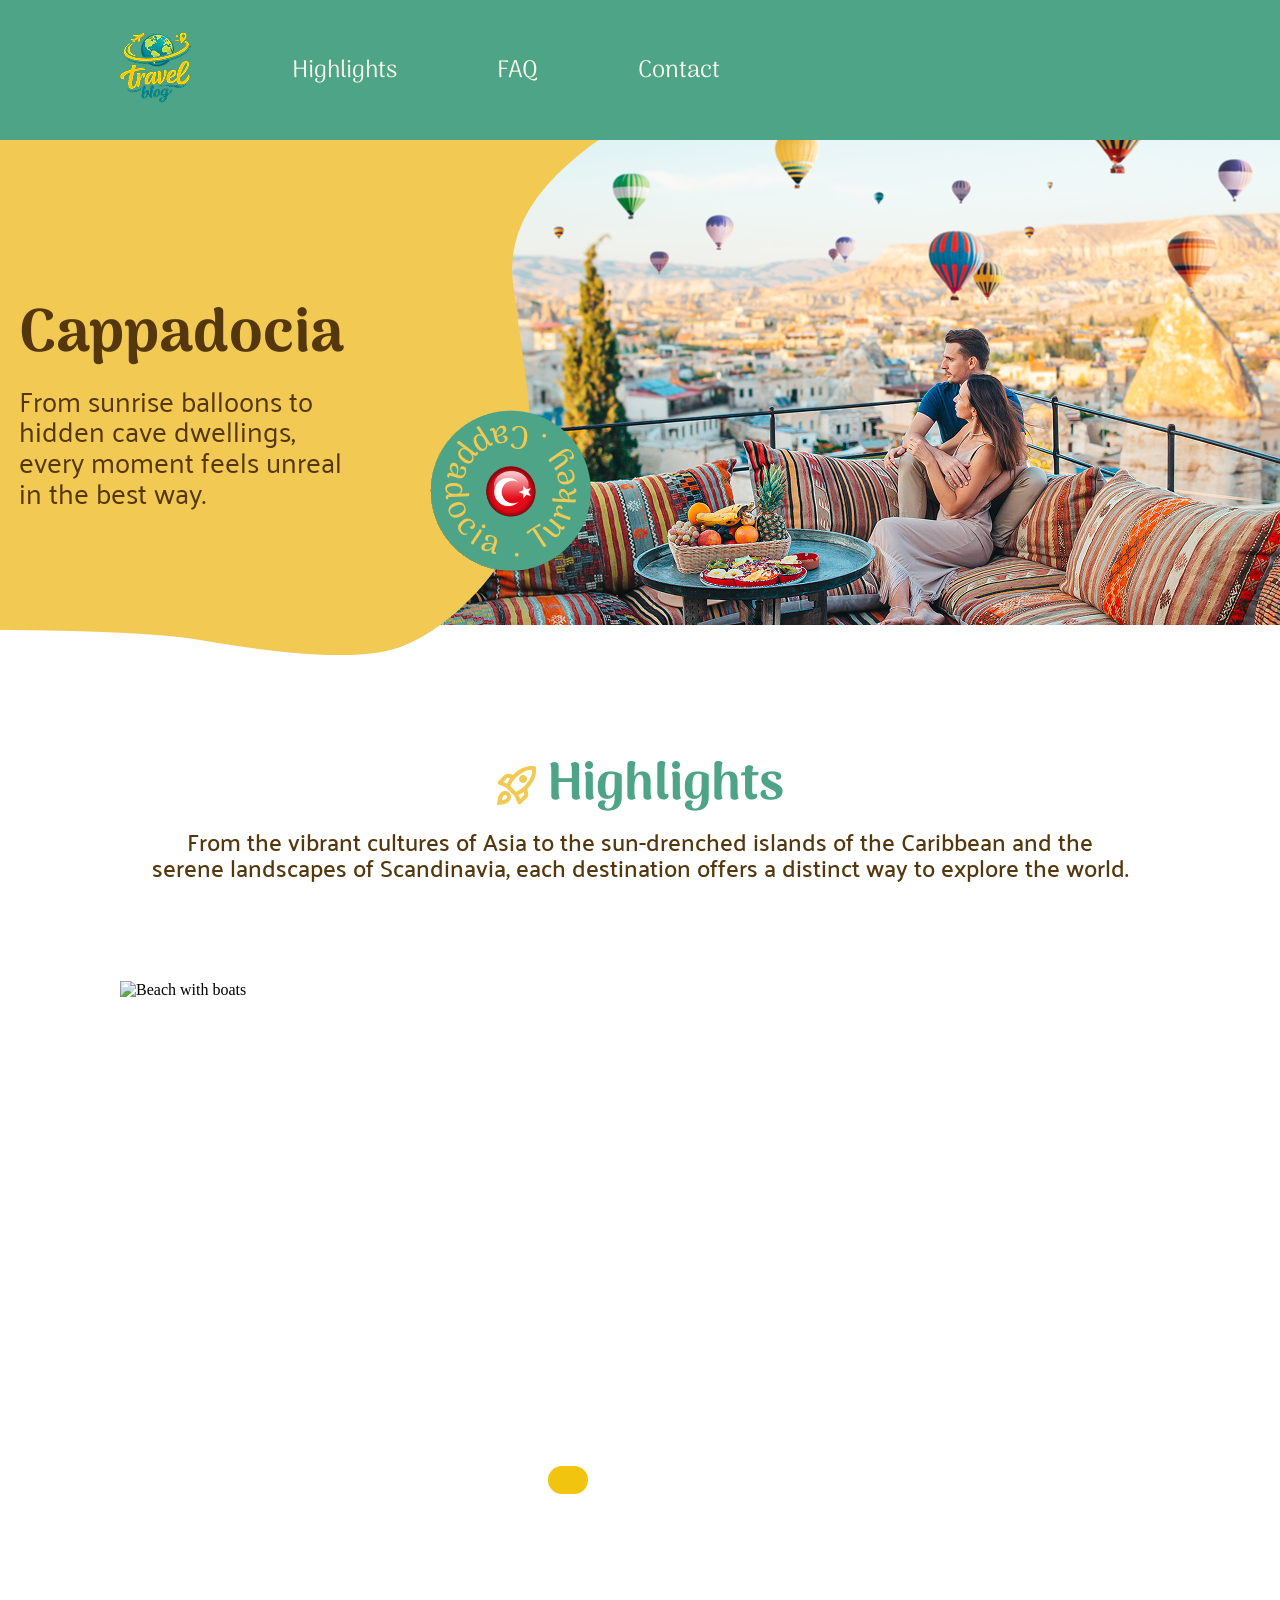
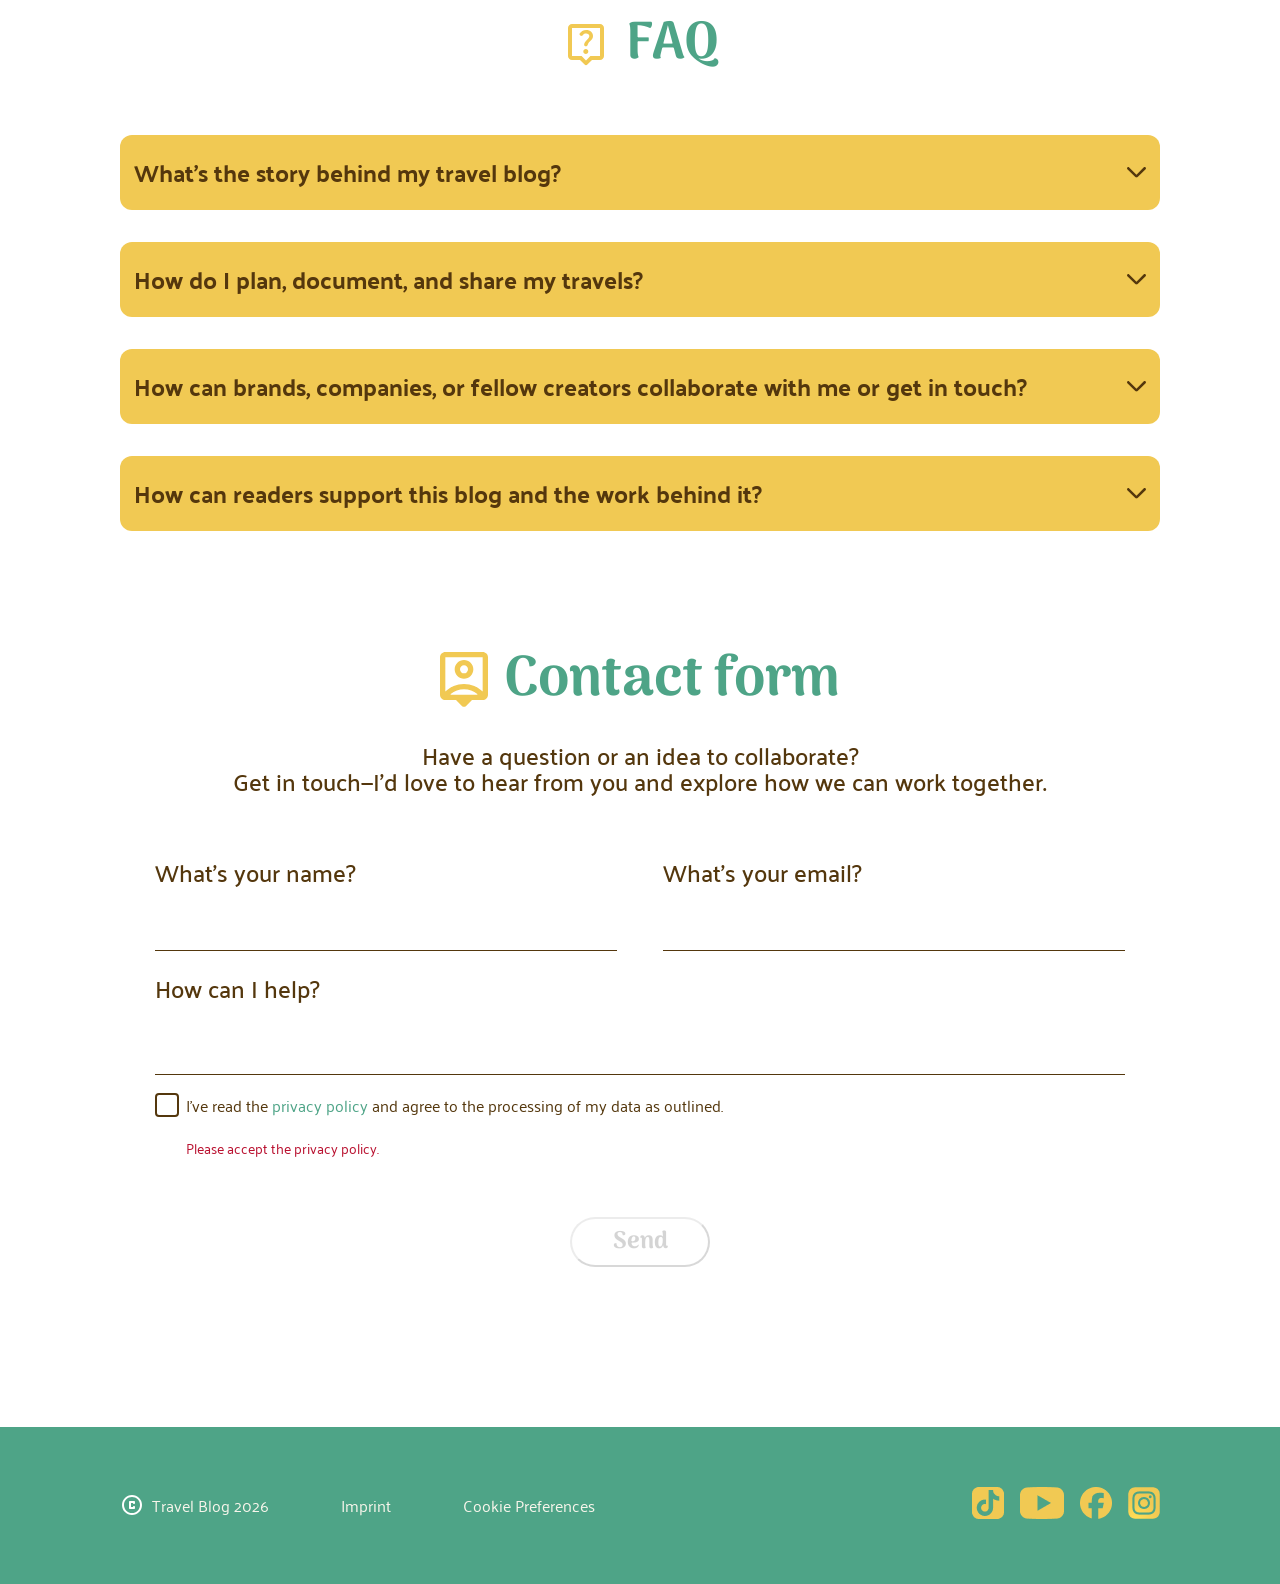
==== index.html @ f84838fb "higlight und animation responsive" ====
<!doctype html>
<html lang="de">

<head>
  <meta charset="UTF-8" />
  <meta name="viewport" content="width=device-width, initial-scale=1.0" />

  <link rel="stylesheet" href="./assets/style/standart.css" />
  <link rel="stylesheet" href="./assets/style/fonts.css" />
  <link rel="stylesheet" href="./assets/style/main_page.css" />
  <link rel="stylesheet" href="./assets/style/media.css" />

  <link rel="stylesheet" href="./assets/style/header_footer.css" />
  <link rel="stylesheet" href="./assets/style/highlights.css" />

  <title>Blog</title>
  <link rel="icon" type="image/x-icon" href="./assets/icons/logo 03 1.png" />
</head>

<body>
  <header class="header_content">
    <nav class="nav_bar">
      <a href="index.html"><img src="./assets/icons/logo 03 1.png" alt="Travelblog_logo" /></a>
      <div class="nav_bar_link_container"><a href="#highlights">Highlights</a></div>
      <div class="nav_bar_link_container"><a href="#faq">FAQ</a></div>
      <div class="nav_bar_link_container"><a href="#contact">Contact</a></div>
    </nav>
  </header>
  <section class="header_pic">
    <div class="header_pic_wrapper">
      <img src="./assets/img/landing_background_2.png" alt="" class="bild_gelb_2">
      <img src="./assets/img/landing_background_3.png" alt="" class="bild_gelb_3">
      <img src="./assets/img/header_photo.png" alt="image_of_a_couple" class="bild_gelb_4">
      <article class="landing_page_text">
        <h3>Cappadocia</h3>
        <p>From sunrise balloons to hidden cave dwellings, every moment feels unreal in the best way.</p>
      </article>
      <img src="./assets/img/turky_circle_2.png" alt="" class="circle">
      <img src="./assets/img/turky_moon.png" alt="" class="moon">
    </div>
  </section>


  <main class="main_content">
    <section id="highlights" class="highlights">
      <div class="headline_highlights">
        <div class="headline_highlights_h2">
          <img src="./assets/icons/rocket_launch.svg" alt="Icon Rocket" />
          <h2>Highlights</h2>
        </div>
        <div class="subheadline">
          <p>
            From the vibrant cultures of Asia to the sun-drenched islands of
            the Caribbean and the serene landscapes of Scandinavia, each
            destination offers a distinct way to explore the world.
          </p>
        </div>

        <div class="slider">
          <input type="radio" name="foto" id="img1" checked />
          <input type="radio" name="foto" id="img2" />
          <input type="radio" name="foto" id="img3" />
          <input type="radio" name="foto" id="img4" />

          <div class="bilder-ebene">
            <img src="/assets/img/beach.jpg" class="pic1" alt="Beach with boats" />
            <img src="/assets/img/copenhagen.jpg" class="pic2" alt="cityview copenhagen" />
            <img src="/assets/img/pattaya.jpg" class="pic3" alt="citybirdview pattaya" />
            <img src="/assets/img/mountain.jpg" class="pic4" alt="picture from mountain" />
          </div>

          <div class="slider_description">
            <div class="slider_description_item" id="desc1">
              <h3>The World’s Most Breathtaking Beaches</h3>
              <a href="">
                From powder-soft white sands to dramatic coastlines kissed by
                turquoise waves, these beaches are more than destinations —
                they’re feelings.
              </a>
            </div>
            <div class="slider_description_item" id="desc2">
              <h3>Copenhagen in 3 Days: Big Experiences, Smart Spending</h3>
              <a href="video.html">
                Discover Copenhagen, where historic charm meets modern design,
                vibrant cycling culture and waterfront living.
              </a>
            </div>
            <div class="slider_description_item" id="desc3">
              <h3>Pattaya Pulse: Food, Sun and Neon Nights</h3>
              <a href="graph.html">
                From bustling promenades to nearby islands, the city offers an
                energetic and diverse escape. Discover Pattaya City, with
                vibrant nightlife and rich cultural landmarks.
              </a>
            </div>
            <div class="slider_description_item" id="desc4">
              <h3>Mountain Fuji</h3>
              <a href="">
                The most iconic mountain and an active volcano located about
                100 kilometers southwest of Tokyo. Written with the characters
                for “wealth” and “samurai,” Fuji’s name evokes a sense of
                strength, honor, and enduring prestige.
              </a>
            </div>
          </div>

          <div class="controls">
            <label for="img1"></label>
            <label for="img2"></label>
            <label for="img3"></label>
            <label for="img4"></label>
          </div>
        </div>
      </div>
    </section>
    <section id="faq" class="faq">
      <div class="faq_heading">
        <img src="./assets/icons/live_help.svg" alt="Icon Person" />
        <h2>FAQ</h2>
      </div>

      <div class="faq_wrapper">
        <details class="faq_box">
          <summary>
            <p>What's the story behind my travel blog?</p>
            <img src="./assets/icons/arrow_forward_ios.svg" alt="arrow_icon" />
          </summary>

          <p>
            Lorem ipsum dolor sit amet, consectetur adipisicing elit. Magnam
            totam consequatur, unde quam commodi quia eligendi similique
            soluta, repellendus neque maiores rerum, incidunt quod numquam.
            Adipisci dolorem eos possimus autem!
          </p>
        </details>

        <details class="faq_box">
          <summary>
            <p>How do I plan, document, and share my travels?</p>
            <img src="./assets/icons/arrow_forward_ios.svg" alt="arrow_icon" />
          </summary>
          <p>
            Lorem ipsum dolor, sit amet consectetur adipisicing elit. Maiores
            ab alias voluptatem sit, optio eum culpa itaque? Vitae voluptate
            totam facilis laborum officiis tempora, pariatur ipsum ipsa?
            Doloremque, ipsum voluptatibus?
          </p>
        </details>

        <details class="faq_box">
          <summary>
            <p>
              How can brands, companies, or fellow creators collaborate with
              me or get in touch?
            </p>
            <img src="./assets/icons/arrow_forward_ios.svg" alt="arrow_icon" />
          </summary>
          <p>
            Lorem ipsum dolor sit amet consectetur adipisicing elit. Maxime
            dignissimos tempora doloribus quidem quo, incidunt enim saepe
            corrupti error eum voluptate consequuntur officiis adipisci culpa
            minima inventore aliquam at temporibus.
          </p>
        </details>

        <details class="faq_box">
          <summary>
            <p>How can readers support this blog and the work behind it?</p>
            <img src="./assets/icons/arrow_forward_ios.svg" alt="arrow_icon" />
          </summary>
          <p>
            Lorem ipsum dolor sit amet consectetur adipisicing elit.
            Asperiores ipsam aliquam aut eaque expedita eos pariatur quam?
            Labore nemo minus neque aliquid? Aliquam, quisquam inventore
            officiis temporibus veritatis totam odio.
          </p>
        </details>
      </div>
    </section>
    <section id="contact" class="contact_form">
      <div>
        <div class="heading_contact">
          <img src="./assets/icons/person_pin.svg" alt="contact pin" />
          <p>Contact form</p>
        </div>
        <article class="info">
          <p>Have a question or an idea to collaborate?</p>
          <p>
            Get in touch—I'd love to hear from you and explore how we can work
            together.
          </p>
        </article>
      </div>
      <form action="/action_page.php" class="contact_form_inputs">
        <div class="input">
          <div class="input_form">
            <label for="name">What's your name?</label>
            <textarea name="name" id="name"></textarea>
          </div>

          <div class="input_form">
            <label for="mail">What's your email?</label>
            <textarea name="mail" id="mail"></textarea>
          </div>
        </div>

        <label for="text">How can I help?</label>
        <textarea name="text" id="text"></textarea>

        <svg url="/assets/icons/check.svg" style="display: none">
          <symbol id="checkmark" viewBox="0 0 24 24">
            <path stroke-linecap="round" stroke-miterlimit="10" fill="none" d="M22.9 3.7l-15.2 16.6-6.6-7.1"></path>
          </symbol>
        </svg>

        <div class="container">
          <input type="checkbox" id="checkbox" unchecked required />
          <label for="checkbox">I've read the <a href="privacypolicy.html">privacy policy</a> and agree to the
            processing
            of my data as outlined.</label>
          <p class="error">Please accept the privacy policy.</p>
        </div>
        <div class="btn">
          <button type="submit" formtarget="_blank">Send</button>
        </div>
      </form>
    </section>
  </main>

  <footer class="footer_content">

    <div class="footer_imprint">
      
      <div class="footer_imprint_text">
        <div class="footer_imprint_c">
          <img src="./assets/icons/copyright.svg" alt="copyright_icon" />
          <p>Travel Blog 2026</p>
        </div>
        <a href="imprint.html">Imprint</a>
        <a href="">Cookie Preferences</a>
      </div>
    </div>

    <div class="footer_socialmedia">
      <a href="https://www.tiktok.com/de-DE/" target="blank"><img src="./assets/icons/Tiktok_icon 1.png"
          alt="tiktok_icon" /></a>
      <a href="https://www.youtube.com/" target="blank"><img src="./assets/icons/youtube.png" alt="youtube_icon" /></a>
      <a href="https://www.facebook.com/" target="blank"><img src="./assets/icons/facebook.png"
          alt="facebook_icon" /></a>
      <a href="https://www.instagram.com/" target="blank"><img src="./assets/icons/Instagram_logo_2016 1.png"
          alt="instagram_icon" /></a>
    </div>


  </footer>
  <div class="footer_responsive">
    <a href="index.html"><img src="./assets/icons/Home.svg" alt="home_icon"></a>
    <a href="#highlights"><img src="./assets/icons/rocket_green.svg" alt="rocket_icon"></a>
    <a href="#fag"><img src="./assets/icons/live_help_green.svg" alt="question_icon"></a>
    <a href="#contact"><img src="./assets/icons/person_pin_green.svg" alt="person_icon"></a>

  </div>
</body>

</html>
---- assets/style/standart.css ----
:root {
  --primary-green-color: rgba(78, 164, 135, 1);
  --secondary-yellow-color: rgba(241, 201, 83, 1);
  --background-green: rgba(78, 164, 135, 0.2);
  --font-color-gray: rgba(84, 55, 13, 1);
  --font-color-brown: rgba(61, 61, 61, 1);
  --background-color: rgba(255, 255, 255, 1);
  --button-color: rgba(115, 115, 115, 1);
}

* {
  margin: 0;
  box-sizing: border-box;
  scroll-behavior: smooth;
}

html {
  font-size: 16px;
}

body {
  height: 100vh;
  --sb-track-color: #1b1103;
  --sb-thumb-color: #4ea487;
  --sb-size: 10px;
}

body::-webkit-scrollbar {
  width: var(--sb-size);
}

body::-webkit-scrollbar-track {
  background: var(--sb-track-color);
  border-radius: 5px;
}

body::-webkit-scrollbar-thumb {
  background: var(--sb-thumb-color);
  border-radius: 5px;
  border: 1px solid #f1c953;
}
---- assets/style/fonts.css ----
/* arima-regular - latin */
@font-face {
  font-display: swap; /* Check https://developer.mozilla.org/en-US/docs/Web/CSS/@font-face/font-display for other options. */
  font-family: 'Arima';
  font-style: normal;
  font-weight: 400;
  src: url('/assets/fonts/arima-v7-latin-regular.woff2') format('woff2'); /* Chrome 36+, Opera 23+, Firefox 39+, Safari 12+, iOS 10+ */
}
/* arima-700 - latin */
@font-face {
  font-display: swap; /* Check https://developer.mozilla.org/en-US/docs/Web/CSS/@font-face/font-display for other options. */
  font-family: 'Arima';
  font-style: normal;
  font-weight: 700;
  src: url('/assets/fonts/arima-v7-latin-700.woff2') format('woff2'); /* Chrome 36+, Opera 23+, Firefox 39+, Safari 12+, iOS 10+ */
}
/* palanquin-regular - latin */
@font-face {
  font-display: swap; /* Check https://developer.mozilla.org/en-US/docs/Web/CSS/@font-face/font-display for other options. */
  font-family: 'Palanquin';
  font-style: normal;
  font-weight: 400;
  src: url('/assets/fonts/palanquin-v17-latin-regular.woff2') format('woff2'); /* Chrome 36+, Opera 23+, Firefox 39+, Safari 12+, iOS 10+ */
}
/* palanquin-500 - latin */
@font-face {
  font-display: swap; /* Check https://developer.mozilla.org/en-US/docs/Web/CSS/@font-face/font-display for other options. */
  font-family: 'Palanquin';
  font-style: normal;
  font-weight: 500;
  src: url('/assets/fonts/palanquin-v17-latin-500.woff2') format('woff2'); /* Chrome 36+, Opera 23+, Firefox 39+, Safari 12+, iOS 10+ */
}
/* palanquin-700 - latin */
@font-face {
  font-display: swap; /* Check https://developer.mozilla.org/en-US/docs/Web/CSS/@font-face/font-display for other options. */
  font-family: 'Palanquin';
  font-style: normal;
  font-weight: 700;
  src: url('/assets/fonts/palanquin-v17-latin-700.woff2') format('woff2'); /* Chrome 36+, Opera 23+, Firefox 39+, Safari 12+, iOS 10+ */
}
/* palanquin-dark-regular - latin */
@font-face {
  font-display: swap; /* Check https://developer.mozilla.org/en-US/docs/Web/CSS/@font-face/font-display for other options. */
  font-family: 'Palanquin Dark';
  font-style: normal;
  font-weight: 400;
  src: url('/assets/fonts/palanquin-dark-v17-latin-regular.woff2') format('woff2'); /* Chrome 36+, Opera 23+, Firefox 39+, Safari 12+, iOS 10+ */
}
/* palanquin-dark-600 - latin */
@font-face {
  font-display: swap; /* Check https://developer.mozilla.org/en-US/docs/Web/CSS/@font-face/font-display for other options. */
  font-family: 'Palanquin Dark';
  font-style: normal;
  font-weight: 600;
  src: url('/assets/fonts/palanquin-dark-v17-latin-600.woff2') format('woff2'); /* Chrome 36+, Opera 23+, Firefox 39+, Safari 12+, iOS 10+ */
}
---- assets/style/main_page.css ----
main {
  display: flex;
  flex-direction: column;
  padding: 88px 120px 120px 120px;
}

h2 {
    font-family: 'Arima';
    font-weight: 700;
    font-size: 52px;
    color: var(--primary-green-color);
}

h3 {
  font-family: "Arima";
  font-weight: 700;
  color: var(--font-color-gray);
  font-size: 3.75rem;
}
.header_pic {
  width: 100%;
  display: flex;
  flex-direction: column;
  padding: 0px max(0px, calc(50% - 720px));
}
.header_pic_wrapper {
  position: relative;
  overflow: hidden;
  height: 515px;
}

.header_pic_wrapper img {
  position: absolute;
  transition: transform 3s cubic-bezier(0,-0.3, 0, 0.88);
}
.landing_page_text {
  position: absolute;
  transition: transform 1s cubic-bezier(0,-0.3, 0, 0.88);
}

.landing_page_text {
  top: 50%;
  left: 50%;
  transform: translate(-50%, 200%);
  animation: slideInText 2s forwards 0.5s;
  z-index: 10;
}

.circle{
  position: absolute;
  top: 270px;
  left: 430px;
  transform: translate(0px, 270px);
  animation: 
    circle 4s forwards 5s,
    circle_rotation 3s cubic-bezier(0.35, 0.57, 0.41, 0.63) 9s infinite;
  z-index: 15;
}


.moon {
  visibility: hidden;
  opacity: 0;
  width: 50px;
  position: absolute;
  top: 327px;
  left: 486px;
  animation: moon 1s forwards 8s;
  animation-duration: 5s;
  z-index: 16;
}

@keyframes moon {
  to {
   visibility: visible;
    opacity: 1;
  }
}


@keyframes circle {
  to {
    transform: translate(0px, 0px);
  }
}
@keyframes circle_rotation {
   from {
    transform: rotate(0deg);
  }
  to {
    transform: rotate(360deg);
  }
}

@keyframes slideInText {
  to {
    transform: translate(-50%, -50%);
  }
}

.landing_page_text {
  animation:
    slideInText 1s forwards 0.5s,
    shiftLeftText 2s forwards 4s;
}
.bild_gelb_2 {
  position: absolute;
  top: -10px;
  z-index: 5;
  opacity: 1;
  animation: fadeout 4s forwards 4s;
}
.bild_gelb_3 {
  position: absolute;
  top: -55px;
  left: 0;
  z-index: 4;
  animation: fadein 1s forwards 5s;
}
.bild_gelb_4 {
  z-index: 1;
  transform: translateY(-30px);
}

@keyframes fadein {
  0% {
    transform: translateY(0px);
  }
  100% {
    transform: translateY(+30px);
  }
}

@keyframes fadeout {
  0% {
    transform: translateY(-20px);
    opacity: 1;
  }
  50% {
    transform: translateX(-60%);
    opacity: 1;
  }
  100% {
    transform: translate(-60%, -100px);
    opacity: 0; 
  }
}

@keyframes shiftLeftText {
  from { transform: translate(-50%, -50%); }
  to { transform: translate(-180%, -50%); } 
}


.landing_page_text {
  position: absolute;
  top: 50%;
  left: 50%;
  z-index: 5;
  width: 345px;
}
.landing_page_text > p {
  font-family: "Palanquin";
  color: var(--font-color-gray);
  font-size: 1.75rem;
  line-height: 1.1;
}

.faq_heading {
  display: flex;
  justify-content: center;
  align-items: center;
  padding: 0px 56px;
  gap: 16px;
}

.faq_heading > img {
  width: 48px;
}

.faq_wrapper {
  display: flex;
  flex-direction: column;
  padding: 48px 0px;
  gap: 32px;
}

.faq_box {
  display: flex;
  flex-direction: column;
  background-color: var(--secondary-yellow-color);
  border-radius: 12px;
  padding: 16px 14px;
}

.faq_box > summary {
  width: 100%;
  font-family: "Palanquin";
  font-size: 1.5rem;
  font-weight: bold;
  color: var(--font-color-gray);

  display: flex;
  justify-content: space-between;
}

details[open] img {
  transform: rotate(-180deg);
  transition: transform 0.5s ease;
}

.faq_box > p {
  font-family: "Palanquin";
  color: var(--font-color-gray);
  background-color: white;
  font-size: 1rem;
  font-weight: 500;
  padding: 4px 10px;
  border-radius: 5px;
}


.contact_form {
  display: flex;
  flex-direction: column;
  justify-content: center;
  align-items: center;
  padding: 56px 35px 0;
}

.heading_contact {
  display: flex;
  justify-content: center;
  align-items: center;
  gap: 16px;

  padding: 0 56px;
}

.heading_contact img {
  /* border: 1px solid var(--secondary-yellow-color);
  padding: 5px; */
  width: 48px;
  height: auto;
}

.heading_contact p {
  font-size: clamp(2rem, 5vw, 3.5rem);
  color: var(--primary-green-color);
  font-family: "Arima";
  font-style: normal;
  font-weight: 700;
}



.contact_form_inputs {
  width: 100%;
  position: relative;
  display: flex;
  flex-direction: column;
  gap: 16px;
}
.contact_inputs {
  width: 100%;
  display: flex;
  flex-direction: row;
  justify-content: space-between;
  gap: 17px;
}

.input {
  display: flex;
  flex-direction: row;
  justify-content: space-between;
  gap: 46px;
  width: 100%;
}

.input_form {
  display: flex;
  flex-direction: column;
  gap: 8px;
  width: 100%;
}

.info {
  line-height: 110%;
  padding: 16px 0 56px 0;

  font-family: "Palanquin";
  font-size: 1.5rem;
  font-weight: 500;
  color: var(--font-color-gray);
  text-align: center;
}

label {
  font-family: "Palanquin";
  font-weight: 500;
  font-size: 1.5rem;
  color: var(--font-color-gray);
}

textarea {
  resize: none;
  width: 100%;
  height: 50px;
  outline: none;
  caret-color: var(--primary-green-color);

  font-family: "Palanquin";
  font-weight: 500;
  color: var(--primary-green-color);
  font-size: 1.5rem;
  line-height: 150%;

  border: none;
  border-bottom: 1px solid var(--font-color-gray);
}

.container {
  display: grid;
  grid-template-areas:
    "input label"
    ". p";
  grid-template-columns: 1em auto;
  row-gap: 8px;
  margin-left: auto;
  margin-right: auto;
  width: 100%;
  height: 70px;

  gap: 15px;
}

.container label {
  font-family: "Palanquin";
  font-weight: 400;
  font-size: 1rem;
  color: rgba(84, 55, 13, 1);
  grid-area: label;
}

.container p {
  font-family: "Palanquin";
  font-weight: 400;
  font-size: 14px;
  color: rgba(185, 16, 47, 1);
  grid-area: p;

  display: none;
}

.container a {
  color: var(--primary-green-color);
  text-decoration: none;
}

input[type="checkbox"] {
  appearance: none;
  margin: 0;
  grid-area: input;

  font: inherit;
  color: rgba(84, 55, 13, 1);
  width: 24px;
  height: 24px;
  border: 0.15em solid rgba(84, 55, 13, 1);
  border-radius: 4px;
  transform: translateY(2px);

  display: grid;
  place-content: center;
}

input[type="checkbox"]:not(:disabled):hover {
  box-shadow: inset 2em 1em var(--secondary-yellow-color);
}

input[type="checkbox"]::before {
  content: url(/assets/icons/check.svg);
  width: 24px;
  height: 24px;
  transform: scale(0);
  border-radius: 3px;
  transition: 120ms transform ease-in-out;
  box-shadow: inset 2em 1em var(--primary-green-color);
  display: grid;
  place-content: center;
}

input[type="checkbox"]:checked::before {
  transform: scale(1);
}

form:invalid .error {
  display: block;
}

form:invalid button {
  opacity: 0.3;
  pointer-events: none;
}

s {
  color: var(--primary-green-color);
  font-weight: 500;
  text-decoration: none;
}

.btn {
  display: flex;
  justify-content: center;
  cursor: pointer;
  padding: 40px 0;
}

button[type="submit"] {
  width: 140px;
  height: 50px;
  background-color: white;
  gap: 10px;

  border-radius: 40px;
  border-color: rgba(48, 48, 48, 0.5);

  padding: 10px;

  font-family: "Arima";
  color: var(--button-color);
  font-size: 24px;
  font-weight: 700;
  line-height: 100%;

  transition: all 250ms ease-in-out;
}

button:hover {
  border: none;
  background-color: var(--primary-green-color);

  color: var(--secondary-yellow-color);
}

button:active {
  /* https://smoothshadows.com/#djEsMSw1LDAuMyw0LDQsMCwjNGVhNDg3LCNmM2Y0ZjYsI2ZmZmZmZiwy */
  box-shadow:
    0px 0px 0px rgba(78, 164, 135, 0.06),
    0px 1px 1px rgba(78, 164, 135, 0.12),
    0px 1px 1px rgba(78, 164, 135, 0.18),
    0px 3px 3px rgba(78, 164, 135, 0.24),
    0px 4px 4px rgba(78, 164, 135, 0.3);
}

@media screen and (min-width: 1440px) {
  .landing_page {
    padding: 0 max(120px, calc(50% - 720px));
  }

  .header_content {
    padding: 32px max(120px, calc(50% - 720px));
  }

  .main_content {
    padding: 88px max(120px, calc(50% - 720px));
  }

  .footer_content {
    padding: 60px max(120px, calc(50% - 720px));
  }
}

@media screen and (min-width: 1100px) and (max-width: 1254px) {
    @keyframes shiftLeftText {
      from { transform: translate(-50%, -50%); }
      to { transform: translate(-155%, -50%); } 
  }
}

@media screen and (min-width: 930px) and (max-width: 1099px) {
    @keyframes shiftLeftText {
      from { transform: translate(-50%, -50%); }
      to { transform: translate(-130%, -50%); } 
  }
}

@media screen and (min-width: 790px) and (max-width: 929px) {
    @keyframes shiftLeftText {
      from { transform: translate(-50%, -50%); }
      to { transform: translate(-110%, -50%); } 
  }
}

@media screen and (min-width: 610px) and (max-width: 789px) {
    @keyframes shiftLeftText {
      from { transform: translate(-50%, -50%); }
      to { transform: translate(-80%, -80%); } 
  }
}

@media screen and (min-width: 300px) and (max-width: 609px) {
  .bild_gelb_2 {
    display: none;
  }
  .bild_gelb_3 {
    position: absolute;
    top: -25px;
    left: -150px;
    z-index: 4;
    animation: fadein 1s forwards 5s;
    width: 400px;
  }
  .bild_gelb_4 {
    z-index: 1;
    transform: translateY(-30px);
    transform: translateX(-650px);
  }
  .landing_page_text{
    display: none;
  } 
  @keyframes fadein {
    0% {
      transform: translateY(0px);
      transform: translateX(0px);
    }
    100% {
      transform: translateY(0px);
      transform: translateX(0px);
    }
  }
  .circle{
    position: absolute;
    top: 170px;
    left: 100px;
    animation: 
      circle_rotation 3s cubic-bezier(0.35, 0.57, 0.41, 0.63) 1s infinite;
    z-index: 15;
  }


  .moon {
    visibility: hidden;
    opacity: 0;
    width: 50px;
    position: absolute;
    top: 226px;
    left: 156px;
    animation: moon 1s forwards 1s;
    animation-duration: 5s;
    z-index: 16;
  }
}
---- assets/style/media.css ----
@media screen and (min-width: 1440px) {
  .landing_page {
    padding: 0 max(120px, calc(50% - 720px));
  }

  .header_content {
    padding: 32px max(120px, calc(50% - 720px));
  }

  .main_content {
    padding: 88px max(120px, calc(50% - 720px));
  }

  .footer_content {
    padding: 60px max(120px, calc(50% - 720px));
  }
}

 @media screen and (min-width: 780px) and (max-width: 1280px){
}

@media screen and (min-width: 480px) and (max-width: 779px) {
  .main_content {
    padding: 80px max(20px, calc(50% - 240px));
  }

  .heading_contact {
    padding: 0 56px 20px;
  }

  .heading_contact p {
    text-align: center;
    line-height: 120%;
  }

  .heading_contact img {
    width: 39px;
    height: auto;
  }

  .contact_form {
    padding: 0;
  }

  .input {
    flex-direction: column;
  }

  .info {
    display: none;
  }

  
}

@media screen and (max-width: 479px) {


  .main_content {
    padding: 80px 20px;
  }

  .contact_form {
    padding: 0;
  }

  .heading_contact {
    padding: 0;
  }

  .heading_contact img {
    width: 30px;
    height: auto;
  }

  .input {
    flex-direction: column;
    gap: 16px;
  }

  .container label {
    line-clamp: 2;
    font-size: 0.8rem;
  }

  label {
    font-size: 1.25rem;
  }

  .info {
    display: none;
  }

  
}
---- assets/style/header_footer.css ----
header {
    display: flex;
    justify-content: flex-start;
    background-color: var(--primary-green-color);
    width: 100%;
    padding: 32px 120px;
}

.nav_bar {
    display: flex;
    align-items: center;
    gap: 100px;
}

.nav_bar_link_container a {
    width: 100%;
    font-family: 'Arima';
    font-size: 1.5rem;
    color: rgba(248, 245, 235, 1);
    text-decoration: none;
}

.nav_bar a:hover {
    color: var(--secondary-yellow-color);
}

.nav_bar >img {
    height: 72px;
}

footer {
    display: flex;
    justify-content: space-between;
    background-color: var(--primary-green-color);
    width: 100%;
    padding: 60px 120px;
}

.footer_imprint {
    display: flex;
    align-items: center;
}

.footer_imprint>img {
    height: 24px;
    padding: 4px;
}

.footer_imprint_text {
    display: flex;
    gap: 72px;
}

.footer_imprint_c{
    display: flex;
    gap: 8px;
}

.footer_imprint_text p {
    font-family: 'Palanquin';
    color: rgba(248, 245, 235, 1);
    white-space: nowrap;
    font-size: 1rem;
}

.footer_imprint_text>a {
    font-family: 'Palanquin';
    color: rgba(248, 245, 235, 1);
    white-space: nowrap;
    font-size: 1rem;
    text-decoration: none;
}

.footer_socialmedia {
    display: flex;
    gap: 16px;
}

.footer_responsive {
    display: none;
}



@media screen and (min-width: 1001px) and (max-width: 1280px) {}

@media screen and (min-width: 780px) and (max-width: 1000px) {

    .footer_imprint_text {
        gap: 36px;
    }

    .footer_content {
        padding: 30px 60px;
    }

}

@media screen and (min-width: 480px) and (max-width: 779px) {

    .header_content {
        padding: 24px 30px;
        justify-content: center;
        align-items: center;
    }

    .nav_bar_link_container {
        display: none;
    }

    .footer_imprint_text {
        flex-direction: column-reverse;
        gap: 8px;
    }

    .footer_imprint {
        display: flex;
        justify-content: flex-start;
        align-items: flex-end;
    }

    .footer_content {
        padding: 24px 30px;
        align-items: flex-end;
    }

    .footer_responsive {
        display: flex;
        justify-content: space-between;
        align-items: center;
        background-color: var(--secondary-yellow-color);
        padding: 24px 30px;
    }
}

@media screen and (max-width: 478px) {

    .header_content {
        padding: 16px 5px;
        justify-content: center;
        align-items: center;
    }

    .nav_bar img {
    height: 56px;
}

    .nav_bar_link_container {
        display: none;
    }

    .footer_imprint_text {
        flex-direction: column-reverse;
        gap: 8px;
    }

    .footer_imprint {
        display: flex;
        justify-content: flex-start;
        align-items: flex-end;
    }

    .footer_content {
        padding: 30px 24px;
        align-items: flex-end;
    }

    .footer_content p{
        font-size: 12px;
    }

    .footer_content a{
        font-size: 12px;
    }

    .footer_content img{
        height: 24px;
        width: auto;
    }

    .footer_responsive {
        display: flex;
        justify-content: space-between;
        align-items: center;
        background-color: var(--secondary-yellow-color);
        padding: 24px 30px;
    }

    .footer_responsive img{
        height: 40px;
    }

}
---- assets/style/highlights.css ----
.header_pic {
    padding: 0px max(0px, calc(50% - 720px));
}

.highlights {
    display: flex;
    flex-direction: column;
    align-items: center;
    justify-content: center;
    width: 100%;
}

.headline_highlights {
    display: flex;
    flex-direction: column;
    justify-content: center;
    align-items: center;
    padding-bottom: 88px;
    width: 100%; 
}

.headline_highlights_h2 {
    display: flex;
    flex-direction: row;
    justify-content: center;
    align-items: center; 
    gap: 10px;  
}

.subheadline {
    font-family: 'Palanquin';
    font-size: 24px;
    font-weight: 500;
    color: var(--font-color-gray);
    padding-bottom: 100px;
    line-height: 1.1;
    text-align: center;
    max-width: 980px;
    color: var(--font-color-gray);
}

.slider {
  position: relative;
  width: 100%;
  height: 533px;
}

.slider_description {
    width: 881px;
    height: 229px;

    background-color: rgba(255, 255, 255, 0.1);
    backdrop-filter: blur(10px);
    border-left: solid 1px rgba(255, 255, 255, 0.5);
    border-right: solid 1px rgba(255, 255, 255, 0.5);

    padding: 25px;
}

.slider_description_item h3{
    font-family: 'Palanquin Dark';
    font-size: 48px;
    font-weight: 600;
    color: var(--background-color);
    line-height: 0.9;
    padding-bottom: 8px;
}

.slider_description_item p{
    font-family: 'Palanquin';
    font-size: 28px;
    font-weight: 400;
    color: var(--background-color);
    line-height: 1.1;
}

.slider_description_item a{
    font-family: 'Palanquin';
    font-size: 28px;
    font-weight: 400;
    color: var(--background-color);
    line-height: 1.1;
    text-decoration: none;
}

input[type="radio"] {
  display: none;
}

.bilder-ebene img {
  position: absolute;
  width: 100%;
  height: 100%;
  object-fit: cover;
  opacity: 0;
  transition: opacity 0.5s;
  border-radius: 0 100px 0 0;
}

.slider_description {
    position: absolute;
    top: 54px;
    left: 38px;
}

.slider_description_item {
    display: none;
}

#img1:checked ~ .bilder-ebene .pic1 { 
    opacity: 1; 
}
#img2:checked ~ .bilder-ebene .pic2 { 
    opacity: 1; 
}
#img3:checked ~ .bilder-ebene .pic3 { 
    opacity: 1; 
}
#img4:checked ~ .bilder-ebene .pic4 { 
    opacity: 1; 
}

#img1:checked ~ .slider_description #desc1 { 
    display: unset;
}
#img2:checked ~ .slider_description #desc2 { 
    display: unset;
}
#img3:checked ~ .slider_description #desc3 { 
    display: unset; 
}
#img4:checked ~ .slider_description #desc4 { 
    display: unset; 
}

.controls {
  position: absolute;
  bottom: 20px;
  width: 100%;
  display: flex;
  justify-content: center;
  gap: 20px;
}

.controls label {
  width: 28px;
  height: 28px;
  background: white;
  border-radius: 50%;
  cursor: pointer;
}

#img1:checked ~ .controls label:nth-child(1),
#img2:checked ~ .controls label:nth-child(2),
#img3:checked ~ .controls label:nth-child(3),
#img4:checked ~ .controls label:nth-child(4)  {
  width: 40px;  
  background: #f1c40f;
  border-radius: 25px;
}

@media screen and (min-width: 790px) and (max-width: 1216px) {
    .slider_description {
        width: 440px;
        height: 229px;
        background-color: rgba(255, 255, 255, 0.1);
        backdrop-filter: blur(10px);
        border-left: solid 1px rgba(255, 255, 255, 0.5);
        border-right: solid 1px rgba(255, 255, 255, 0.5);
        padding: 25px;
    }
    .slider_description_item h3 {
        font-family: 'Palanquin Dark';
        font-size: 28px;
        font-weight: 600;
        color: var(--background-color);
        
        padding-bottom: 8px;
    }
    .slider_description_item a {
    font-family: 'Palanquin';
    font-size: 20px;
    font-weight: 400;
    color: var(--background-color);
    text-decoration: none;
    }
}

@media screen and (min-width: 300px) and (max-width: 789px) {
    .slider_description {
        width: 240px;
        height: 229px;
        background-color: rgba(255, 255, 255, 0.1);
        backdrop-filter: blur(10px);
        border-left: solid 1px rgba(255, 255, 255, 0.5);
        border-right: solid 1px rgba(255, 255, 255, 0.5);
        padding: 5px;
    }
    .slider_description_item h3 {
        font-family: 'Palanquin Dark';
        font-size: 28px;
        font-weight: 600;
        color: var(--background-color);
        
        padding-bottom: 8px;
    }
    .slider_description_item a {
    font-family: 'Palanquin';
    font-size: 20px;
    font-weight: 400;
    color: var(--background-color);
    text-decoration: none;
    }
    .slider_description {
    position: absolute;
    top: 34px;
    left: 10px;
}
}
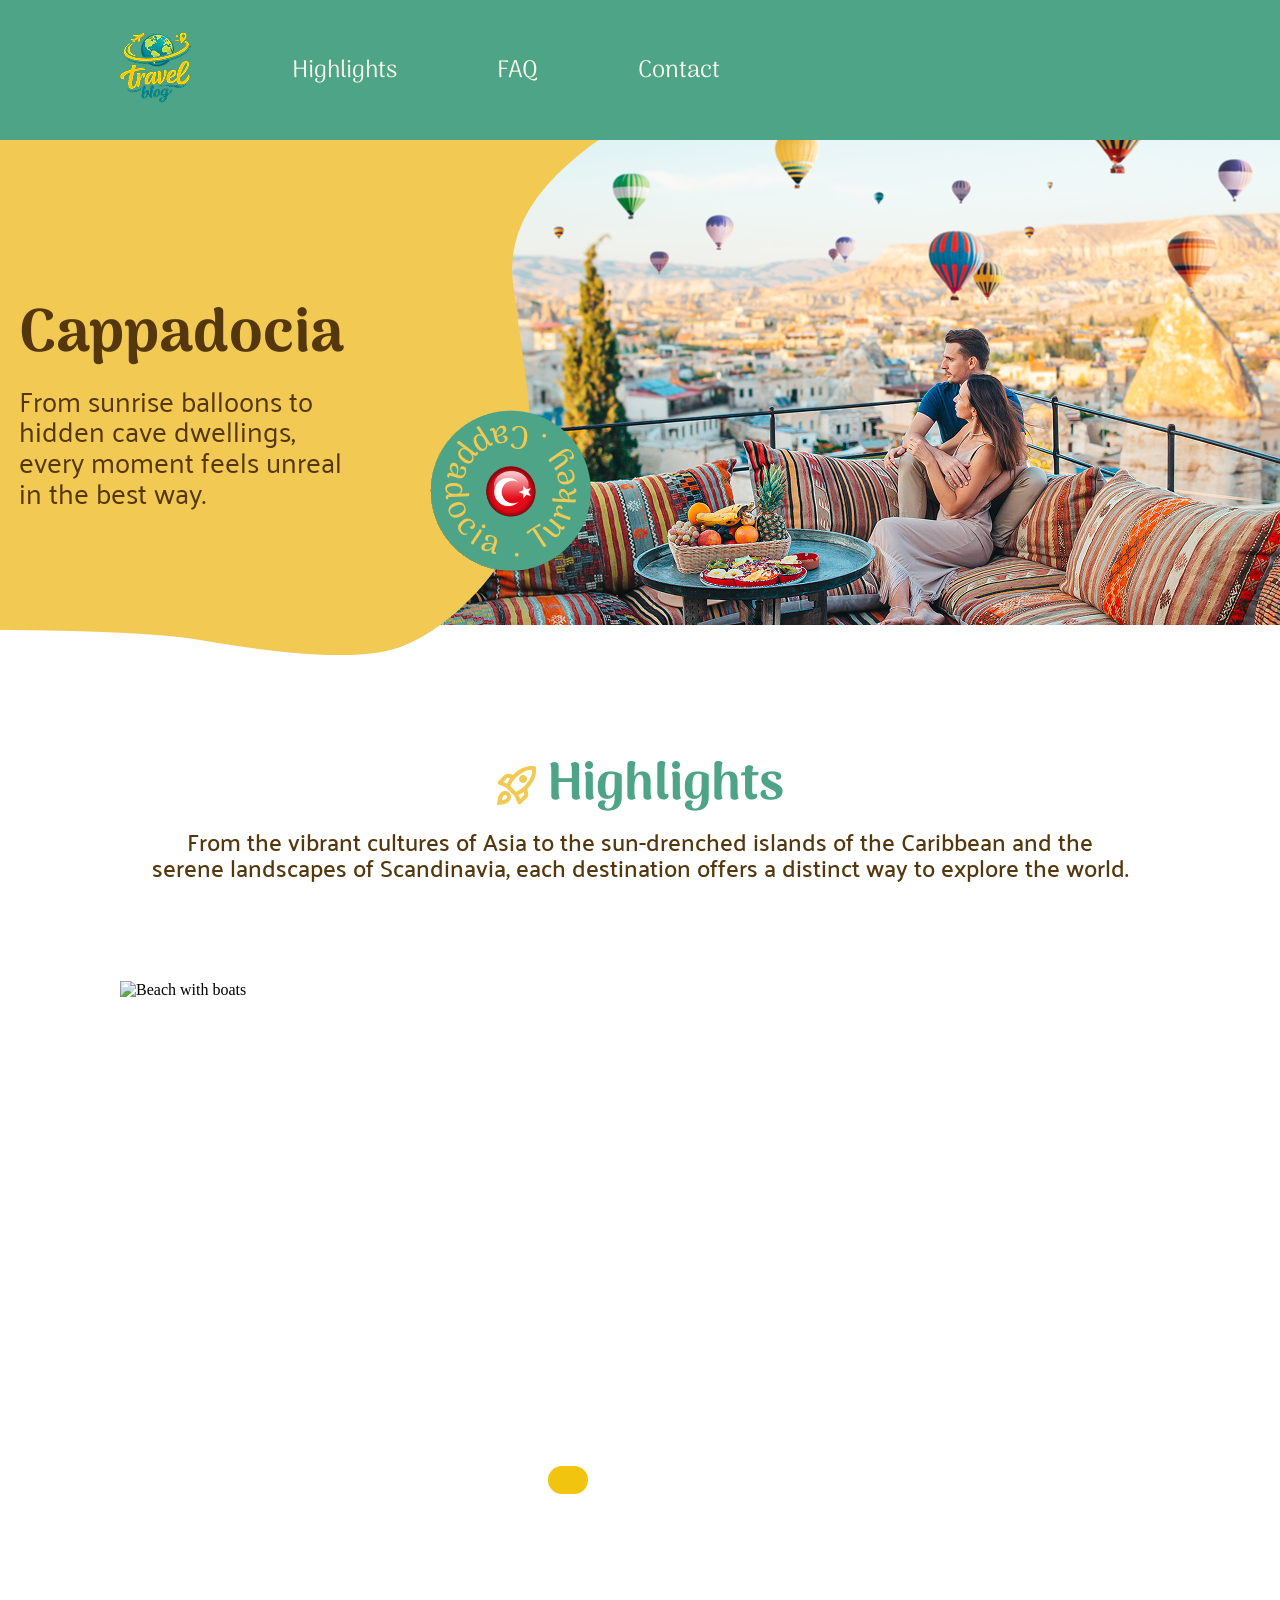
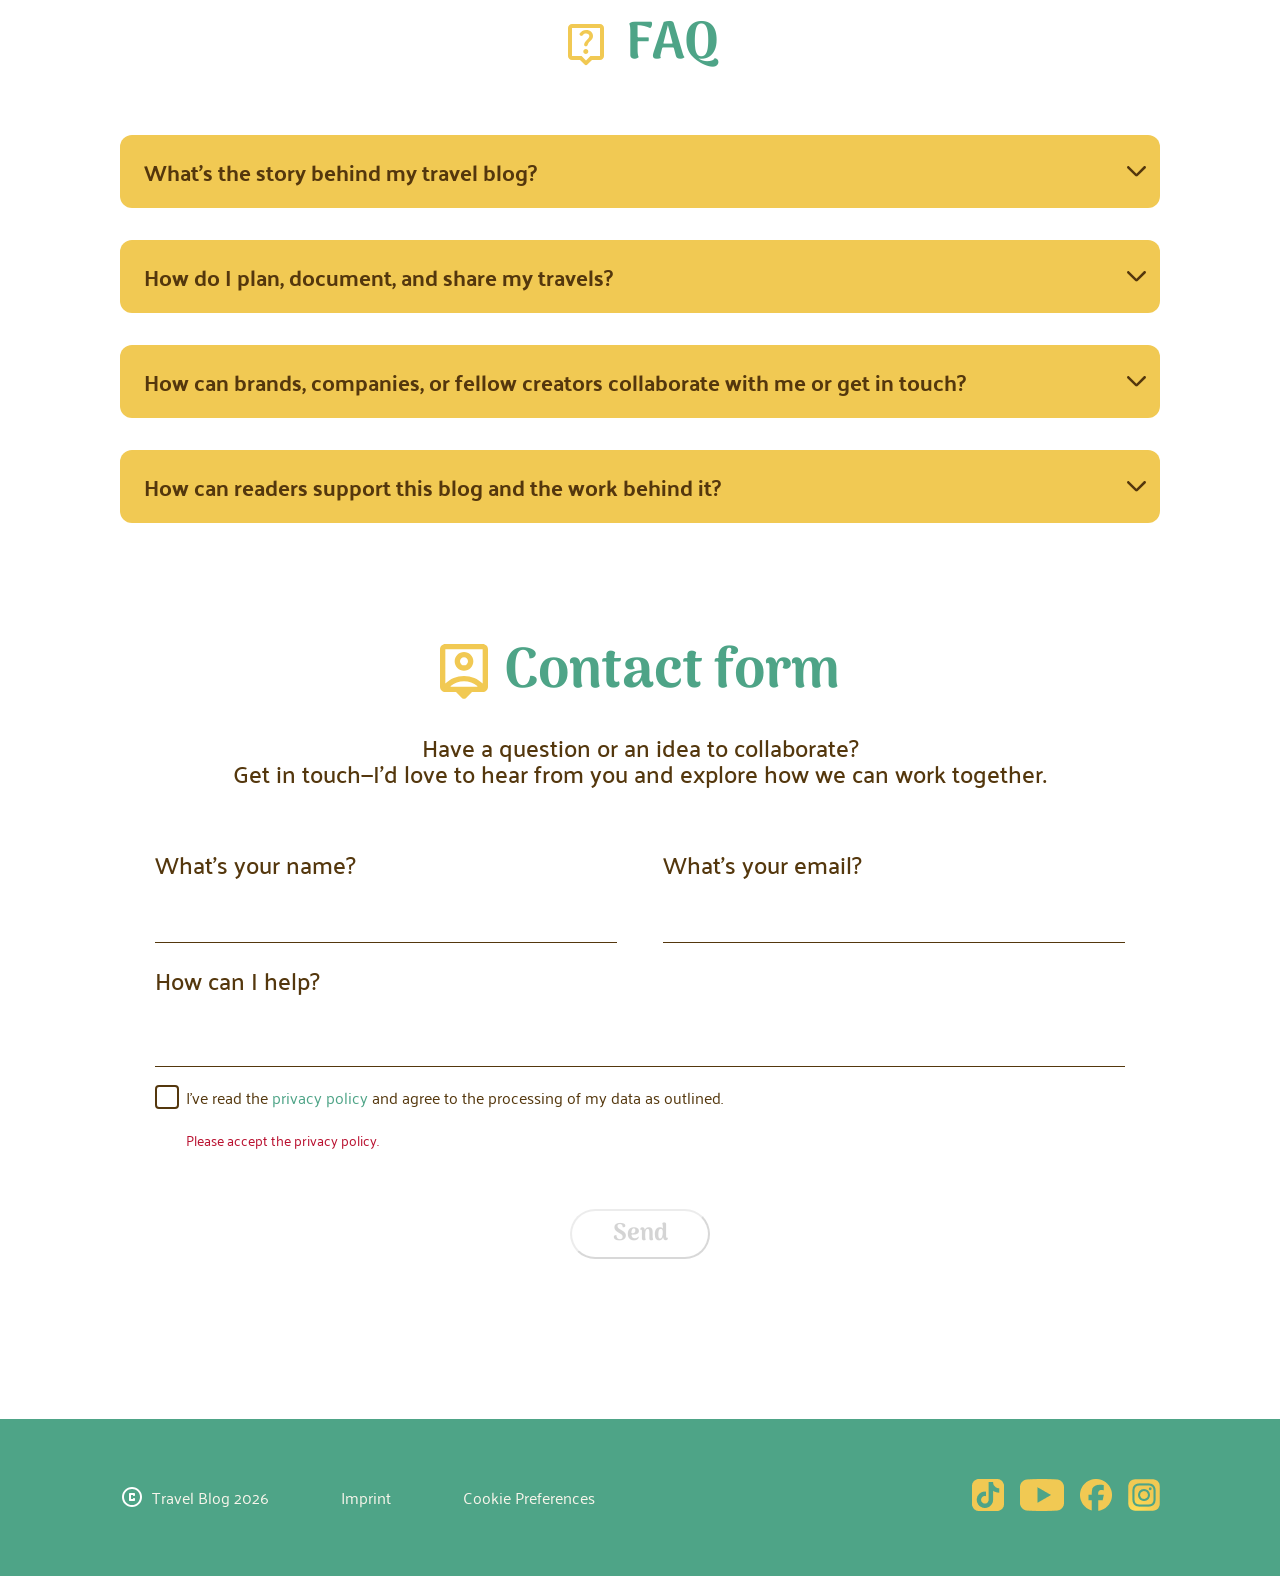
==== commit 958b617b: "minor fixes" ====
--- a/index.html
+++ b/index.html
@@ -21,7 +21,7 @@
   <header class="header_content">
     <nav class="nav_bar">
       <a href="index.html"><img src="./assets/icons/logo 03 1.png" alt="Travelblog_logo" /></a>
-      <div class="nav_bar_link_container"><a href="#highlights">Highlights</a></div>
+      <div class="nav_bar_link_container"><a href="#highlights"><span>Highlights</span></a></div>
       <div class="nav_bar_link_container"><a href="#faq">FAQ</a></div>
       <div class="nav_bar_link_container"><a href="#contact">Contact</a></div>
     </nav>
@@ -72,7 +72,7 @@
           <div class="slider_description">
             <div class="slider_description_item" id="desc1">
               <h3>The World’s Most Breathtaking Beaches</h3>
-              <a href="">
+              <a href="carousel.html">
                 From powder-soft white sands to dramatic coastlines kissed by
                 turquoise waves, these beaches are more than destinations —
                 they’re feelings.
@@ -258,8 +258,8 @@
     <a href="#highlights"><img src="./assets/icons/rocket_green.svg" alt="rocket_icon"></a>
     <a href="#fag"><img src="./assets/icons/live_help_green.svg" alt="question_icon"></a>
     <a href="#contact"><img src="./assets/icons/person_pin_green.svg" alt="person_icon"></a>
-
   </div>
+  
 </body>
 
 </html>
--- a/assets/style/main_page.css
+++ b/assets/style/main_page.css
@@ -217,6 +217,10 @@
   font-weight: 500;
   padding: 4px 10px;
   border-radius: 5px;
+}
+
+summary>p{
+  padding: 0px 10px ;
 }
 
 
@@ -375,7 +379,7 @@
 }
 
 input[type="checkbox"]:not(:disabled):hover {
-  box-shadow: inset 2em 1em var(--secondary-yellow-color);
+  box-shadow: inset 2em 3em var(--secondary-yellow-color);
 }
 
 input[type="checkbox"]::before {
@@ -385,7 +389,7 @@
   transform: scale(0);
   border-radius: 3px;
   transition: 120ms transform ease-in-out;
-  box-shadow: inset 2em 1em var(--primary-green-color);
+  box-shadow: inset 2em 3em var(--primary-green-color);
   display: grid;
   place-content: center;
 }
--- a/assets/style/media.css
+++ b/assets/style/media.css
@@ -17,9 +17,21 @@
 }
 
  @media screen and (min-width: 780px) and (max-width: 1280px){
+    /* html {
+        font-size: 12px;
+    } */
+
+    .faq_box > summary {
+      font-size: 1.4rem;
+    }
 }
 
+
 @media screen and (min-width: 480px) and (max-width: 779px) {
+/* html {
+        font-size: 10px;
+    } */
+
   .main_content {
     padding: 80px max(20px, calc(50% - 240px));
   }
@@ -36,6 +48,10 @@
   .heading_contact img {
     width: 39px;
     height: auto;
+  }
+
+  .faq_box > summary {
+    font-size: 1.25rem;
   }
 
   .contact_form {
@@ -55,6 +71,11 @@
 
 @media screen and (max-width: 479px) {
 
+     /* html {
+        font-size: 8px;
+    } */
+
+ 
 
   .main_content {
     padding: 80px 20px;
@@ -65,12 +86,20 @@
   }
 
   .heading_contact {
-    padding: 0;
+    padding: 20px;
   }
 
   .heading_contact img {
     width: 30px;
     height: auto;
+  }
+
+  .faq_box > summary {
+    font-size: 1rem;
+  }
+
+  .faq_box > p {
+    font-size: 0.9rem;
   }
 
   .input {
--- a/assets/style/header_footer.css
+++ b/assets/style/header_footer.css
@@ -1,193 +1,205 @@
 header {
+  display: flex;
+  justify-content: flex-start;
+  background-color: var(--primary-green-color);
+  width: 100%;
+  padding: 32px 120px;
+}
+
+.nav_bar {
+  display: flex;
+  align-items: center;
+  gap: 100px;
+  z-index: 1;
+}
+
+.nav_bar_link_container a {
+  width: 100%;
+  font-family: "Arima";
+  font-size: 1.5rem;
+  color: rgba(248, 245, 235, 1);
+  text-decoration: none;
+  position: relative;
+  transition-duration: 1s;
+}
+
+.nav_bar a:hover {
+  color: var(--secondary-yellow-color);
+}
+
+/* .nav_bar a:hover ~ .img_hover {
+  opacity: 1;
+}
+
+.nav_bar > img {
+  height: 72px;
+  transition: all 1s ease-in;
+}
+
+.img_hover {
+  z-index: 0;
+  transform: rotatey(180deg) scale(1.3) translateX(-8px) translateY(-15px);
+  opacity: 0;
+  } */
+
+footer {
+  display: flex;
+  justify-content: space-between;
+  background-color: var(--primary-green-color);
+  width: 100%;
+  padding: 60px 120px;
+}
+
+.footer_imprint {
+  display: flex;
+  align-items: center;
+}
+
+.footer_imprint > img {
+  height: 24px;
+  padding: 4px;
+}
+
+.footer_imprint_text {
+  display: flex;
+  gap: 72px;
+}
+
+.footer_imprint_c {
+  display: flex;
+  gap: 8px;
+}
+
+.footer_imprint_text p {
+  font-family: "Palanquin";
+  color: rgba(248, 245, 235, 1);
+  white-space: nowrap;
+  font-size: 1rem;
+}
+
+.footer_imprint_text > a {
+  font-family: "Palanquin";
+  color: rgba(248, 245, 235, 1);
+  white-space: nowrap;
+  font-size: 1rem;
+  text-decoration: none;
+}
+
+.footer_socialmedia {
+  display: flex;
+  gap: 16px;
+}
+
+.footer_responsive {
+  display: none;
+  position: sticky;
+  width: 100%;
+  bottom: 0;
+  display: none;
+}
+
+@media screen and (min-width: 1001px) and (max-width: 1280px) {
+}
+
+@media screen and (min-width: 780px) and (max-width: 1000px) {
+  .footer_imprint_text {
+    gap: 36px;
+  }
+
+  .footer_content {
+    padding: 30px 60px;
+  }
+}
+
+@media screen and (min-width: 480px) and (max-width: 779px) {
+  .header_content {
+    padding: 24px 30px;
+    justify-content: center;
+    align-items: center;
+  }
+
+  .nav_bar_link_container {
+    display: none;
+  }
+
+  .footer_imprint_text {
+    flex-direction: column-reverse;
+    gap: 8px;
+  }
+
+  .footer_imprint {
     display: flex;
     justify-content: flex-start;
-    background-color: var(--primary-green-color);
-    width: 100%;
-    padding: 32px 120px;
-}
-
-.nav_bar {
-    display: flex;
-    align-items: center;
-    gap: 100px;
-}
-
-.nav_bar_link_container a {
-    width: 100%;
-    font-family: 'Arima';
-    font-size: 1.5rem;
-    color: rgba(248, 245, 235, 1);
-    text-decoration: none;
-}
-
-.nav_bar a:hover {
-    color: var(--secondary-yellow-color);
-}
-
-.nav_bar >img {
-    height: 72px;
-}
-
-footer {
+    align-items: flex-end;
+  }
+
+  .footer_content {
+    padding: 24px 30px;
+    align-items: flex-end;
+  }
+
+  .footer_responsive {
     display: flex;
     justify-content: space-between;
-    background-color: var(--primary-green-color);
-    width: 100%;
-    padding: 60px 120px;
-}
-
-.footer_imprint {
-    display: flex;
-    align-items: center;
-}
-
-.footer_imprint>img {
+    align-items: center;
+    background-color: var(--secondary-yellow-color);
+    padding: 24px 30px;
+  }
+}
+
+@media screen and (max-width: 478px) {
+  .header_content {
+    padding: 16px 5px;
+    justify-content: center;
+    align-items: center;
+  }
+
+  .nav_bar img {
+    height: 56px;
+  }
+
+  .nav_bar_link_container {
+    display: none;
+  }
+
+  .footer_imprint_text {
+    flex-direction: column-reverse;
+    gap: 8px;
+  }
+
+  .footer_imprint {
+    display: flex;
+    justify-content: flex-start;
+    align-items: flex-end;
+  }
+
+  .footer_content {
+    padding: 30px 24px;
+    align-items: flex-end;
+  }
+
+  .footer_content p {
+    font-size: 12px;
+  }
+
+  .footer_content a {
+    font-size: 12px;
+  }
+
+  .footer_content img {
     height: 24px;
-    padding: 4px;
-}
-
-.footer_imprint_text {
-    display: flex;
-    gap: 72px;
-}
-
-.footer_imprint_c{
-    display: flex;
-    gap: 8px;
-}
-
-.footer_imprint_text p {
-    font-family: 'Palanquin';
-    color: rgba(248, 245, 235, 1);
-    white-space: nowrap;
-    font-size: 1rem;
-}
-
-.footer_imprint_text>a {
-    font-family: 'Palanquin';
-    color: rgba(248, 245, 235, 1);
-    white-space: nowrap;
-    font-size: 1rem;
-    text-decoration: none;
-}
-
-.footer_socialmedia {
-    display: flex;
-    gap: 16px;
-}
-
-.footer_responsive {
-    display: none;
-}
-
-
-
-@media screen and (min-width: 1001px) and (max-width: 1280px) {}
-
-@media screen and (min-width: 780px) and (max-width: 1000px) {
-
-    .footer_imprint_text {
-        gap: 36px;
-    }
-
-    .footer_content {
-        padding: 30px 60px;
-    }
-
-}
-
-@media screen and (min-width: 480px) and (max-width: 779px) {
-
-    .header_content {
-        padding: 24px 30px;
-        justify-content: center;
-        align-items: center;
-    }
-
-    .nav_bar_link_container {
-        display: none;
-    }
-
-    .footer_imprint_text {
-        flex-direction: column-reverse;
-        gap: 8px;
-    }
-
-    .footer_imprint {
-        display: flex;
-        justify-content: flex-start;
-        align-items: flex-end;
-    }
-
-    .footer_content {
-        padding: 24px 30px;
-        align-items: flex-end;
-    }
-
-    .footer_responsive {
-        display: flex;
-        justify-content: space-between;
-        align-items: center;
-        background-color: var(--secondary-yellow-color);
-        padding: 24px 30px;
-    }
-}
-
-@media screen and (max-width: 478px) {
-
-    .header_content {
-        padding: 16px 5px;
-        justify-content: center;
-        align-items: center;
-    }
-
-    .nav_bar img {
-    height: 56px;
-}
-
-    .nav_bar_link_container {
-        display: none;
-    }
-
-    .footer_imprint_text {
-        flex-direction: column-reverse;
-        gap: 8px;
-    }
-
-    .footer_imprint {
-        display: flex;
-        justify-content: flex-start;
-        align-items: flex-end;
-    }
-
-    .footer_content {
-        padding: 30px 24px;
-        align-items: flex-end;
-    }
-
-    .footer_content p{
-        font-size: 12px;
-    }
-
-    .footer_content a{
-        font-size: 12px;
-    }
-
-    .footer_content img{
-        height: 24px;
-        width: auto;
-    }
-
-    .footer_responsive {
-        display: flex;
-        justify-content: space-between;
-        align-items: center;
-        background-color: var(--secondary-yellow-color);
-        padding: 24px 30px;
-    }
-
-    .footer_responsive img{
-        height: 40px;
-    }
-
-}+    width: auto;
+  }
+
+  .footer_responsive {
+    display: flex;
+    justify-content: space-between;
+    align-items: center;
+    background-color: var(--secondary-yellow-color);
+    padding: 24px 30px;
+  }
+
+  .footer_responsive img {
+    height: 40px;
+  }
+}
--- a/assets/style/highlights.css
+++ b/assets/style/highlights.css
@@ -189,7 +189,7 @@
 @media screen and (min-width: 300px) and (max-width: 789px) {
     .slider_description {
         width: 240px;
-        height: 229px;
+        height: 280px;
         background-color: rgba(255, 255, 255, 0.1);
         backdrop-filter: blur(10px);
         border-left: solid 1px rgba(255, 255, 255, 0.5);
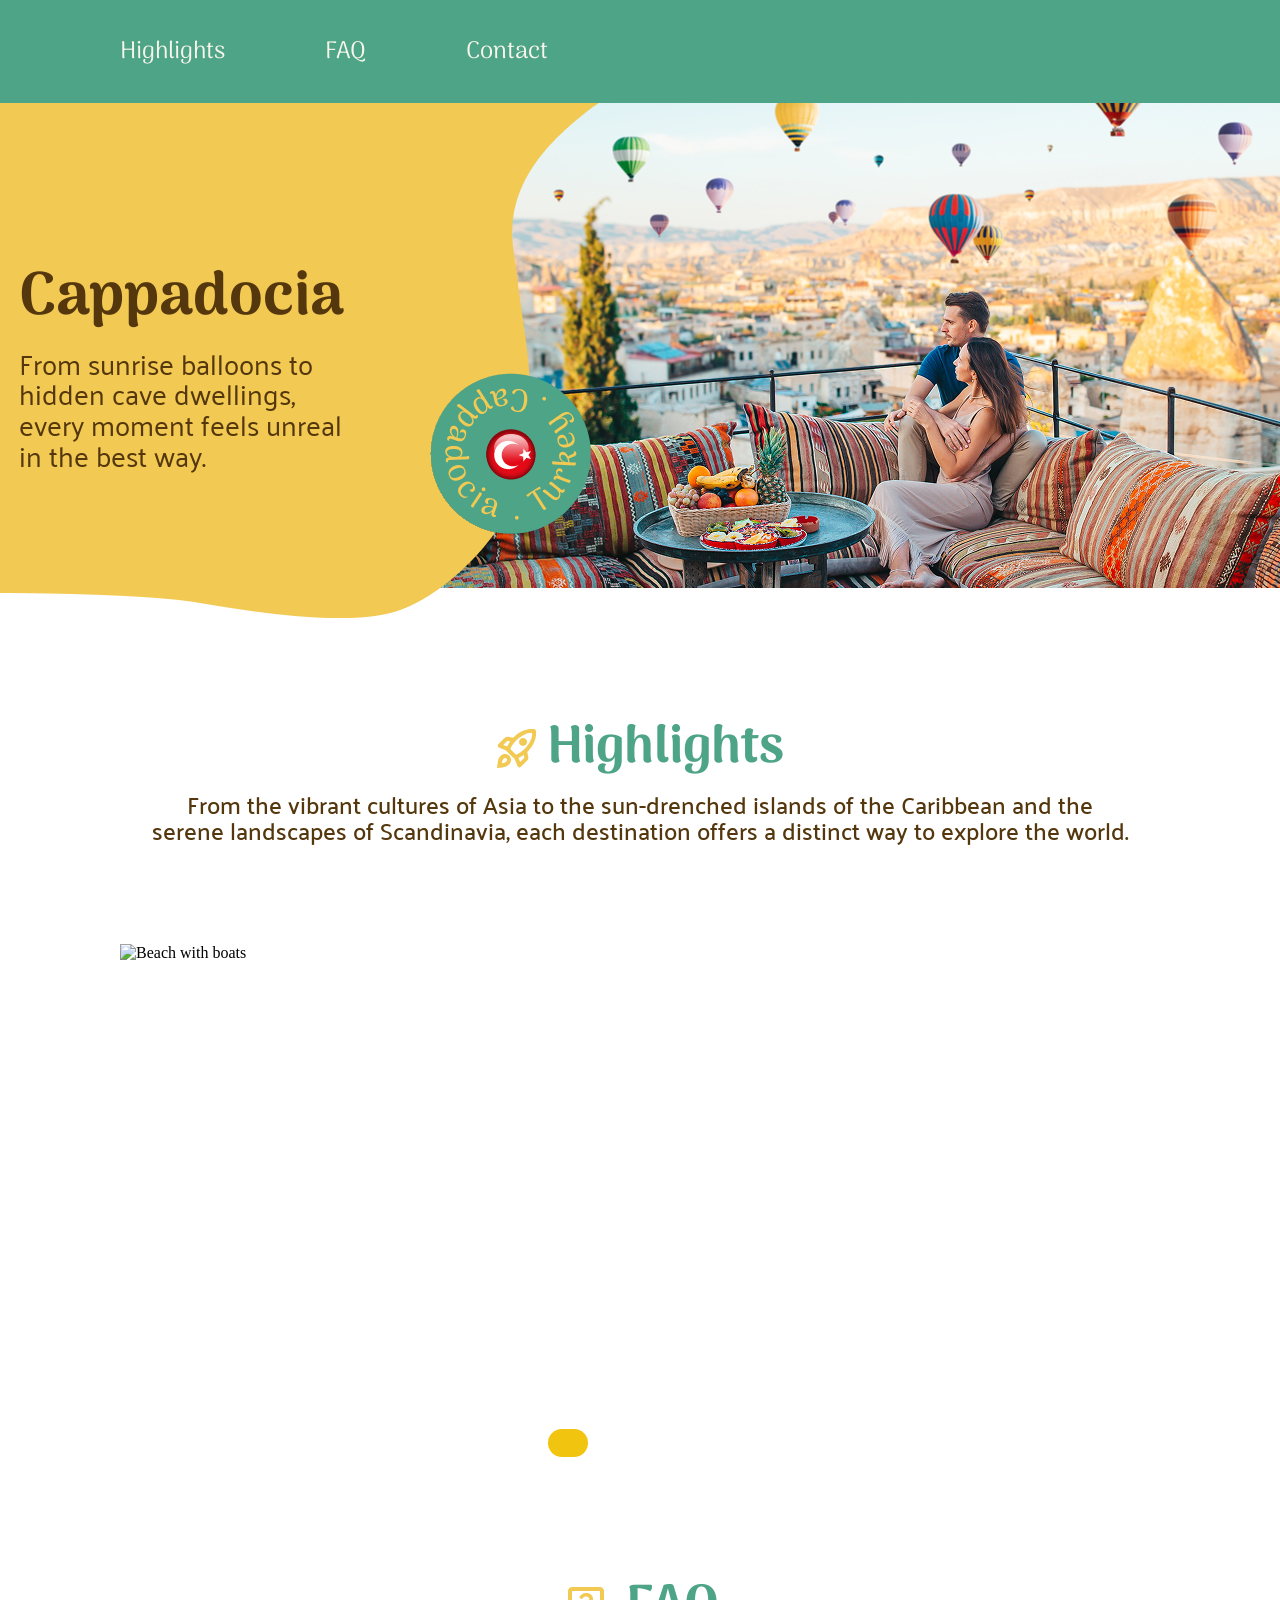
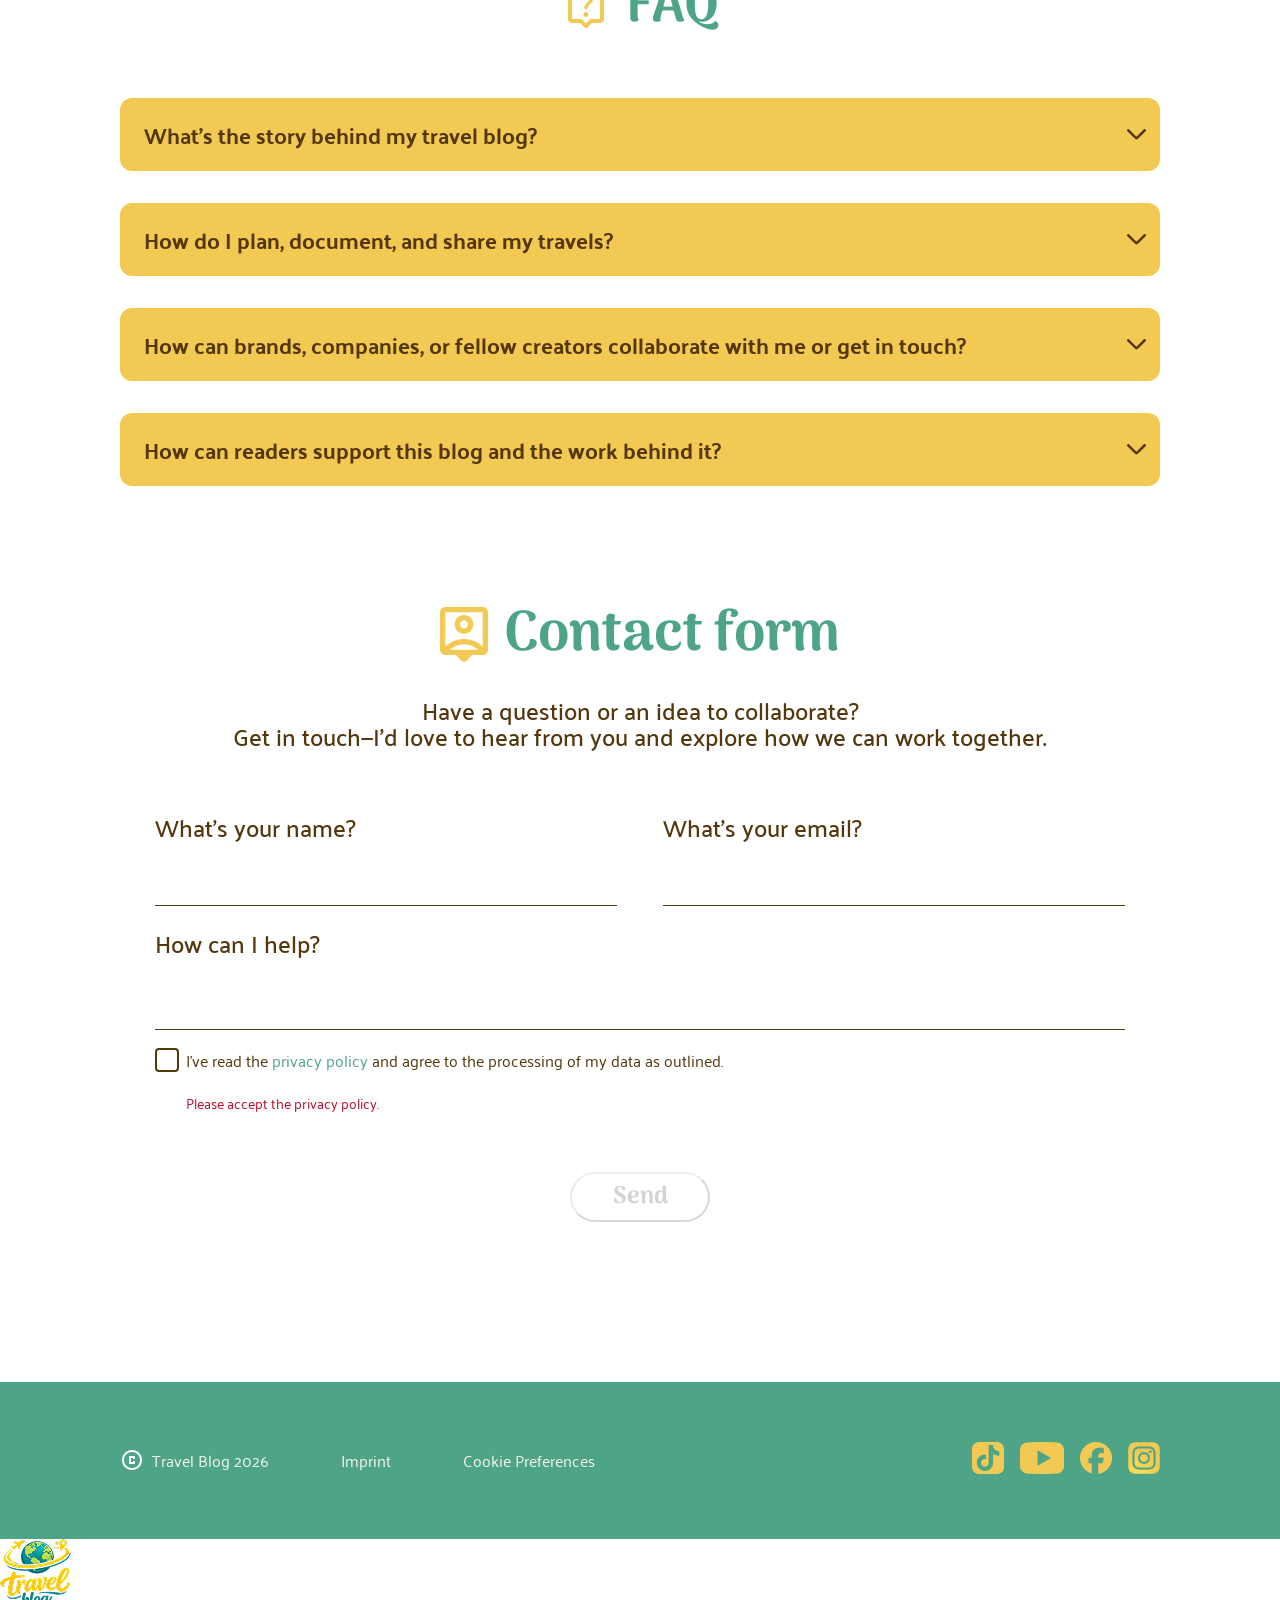
==== commit c21ee1fd: "minor fixes inside graph.html" ====
--- a/index.html
+++ b/index.html
@@ -20,7 +20,6 @@
 <body>
   <header class="header_content">
     <nav class="nav_bar">
-      <a href="index.html"><img src="./assets/icons/logo 03 1.png" alt="Travelblog_logo" /></a>
       <div class="nav_bar_link_container"><a href="#highlights"><span>Highlights</span></a></div>
       <div class="nav_bar_link_container"><a href="#faq">FAQ</a></div>
       <div class="nav_bar_link_container"><a href="#contact">Contact</a></div>
@@ -256,10 +255,10 @@
   <div class="footer_responsive">
     <a href="index.html"><img src="./assets/icons/Home.svg" alt="home_icon"></a>
     <a href="#highlights"><img src="./assets/icons/rocket_green.svg" alt="rocket_icon"></a>
-    <a href="#fag"><img src="./assets/icons/live_help_green.svg" alt="question_icon"></a>
+    <a href="#faq"><img src="./assets/icons/live_help_green.svg" alt="question_icon"></a>
     <a href="#contact"><img src="./assets/icons/person_pin_green.svg" alt="person_icon"></a>
   </div>
-  
+  <a href="index.html"><img src="./assets/icons/logo 03 1.png" alt="Travelblog_logo" /></a>
 </body>
 
 </html>
--- a/assets/style/standart.css
+++ b/assets/style/standart.css
@@ -12,6 +12,7 @@
   margin: 0;
   box-sizing: border-box;
   scroll-behavior: smooth;
+ 
 }
 
 html {
--- a/assets/style/main_page.css
+++ b/assets/style/main_page.css
@@ -312,6 +312,7 @@
   height: 50px;
   outline: none;
   caret-color: var(--primary-green-color);
+  caret-animation: manual;
 
   font-family: "Palanquin";
   font-weight: 500;
--- a/assets/style/header_footer.css
+++ b/assets/style/header_footer.css
@@ -55,7 +55,7 @@
   align-items: center;
 }
 
-.footer_imprint > img {
+.footer_imprint>img {
   height: 24px;
   padding: 4px;
 }
@@ -77,7 +77,7 @@
   font-size: 1rem;
 }
 
-.footer_imprint_text > a {
+.footer_imprint_text>a {
   font-family: "Palanquin";
   color: rgba(248, 245, 235, 1);
   white-space: nowrap;
@@ -96,10 +96,20 @@
   width: 100%;
   bottom: 0;
   display: none;
-}
-
-@media screen and (min-width: 1001px) and (max-width: 1280px) {
-}
+  z-index: 1;
+}
+
+@media screen and (min-width: 1440px) {
+  .header_content {
+    padding: 32px max(120px, calc(50% - 720px));
+  }
+
+  .footer_content {
+    padding: 60px max(120px, calc(50% - 720px));
+  }
+}
+
+@media screen and (min-width: 1001px) and (max-width: 1280px) {}
 
 @media screen and (min-width: 780px) and (max-width: 1000px) {
   .footer_imprint_text {
@@ -176,6 +186,7 @@
   .footer_content {
     padding: 30px 24px;
     align-items: flex-end;
+    gap: 5px;
   }
 
   .footer_content p {
@@ -191,6 +202,12 @@
     width: auto;
   }
 
+  .footer_socialmedia {
+    display: flex;
+    gap: 8px;
+
+  }
+
   .footer_responsive {
     display: flex;
     justify-content: space-between;
@@ -202,4 +219,4 @@
   .footer_responsive img {
     height: 40px;
   }
-}
+}
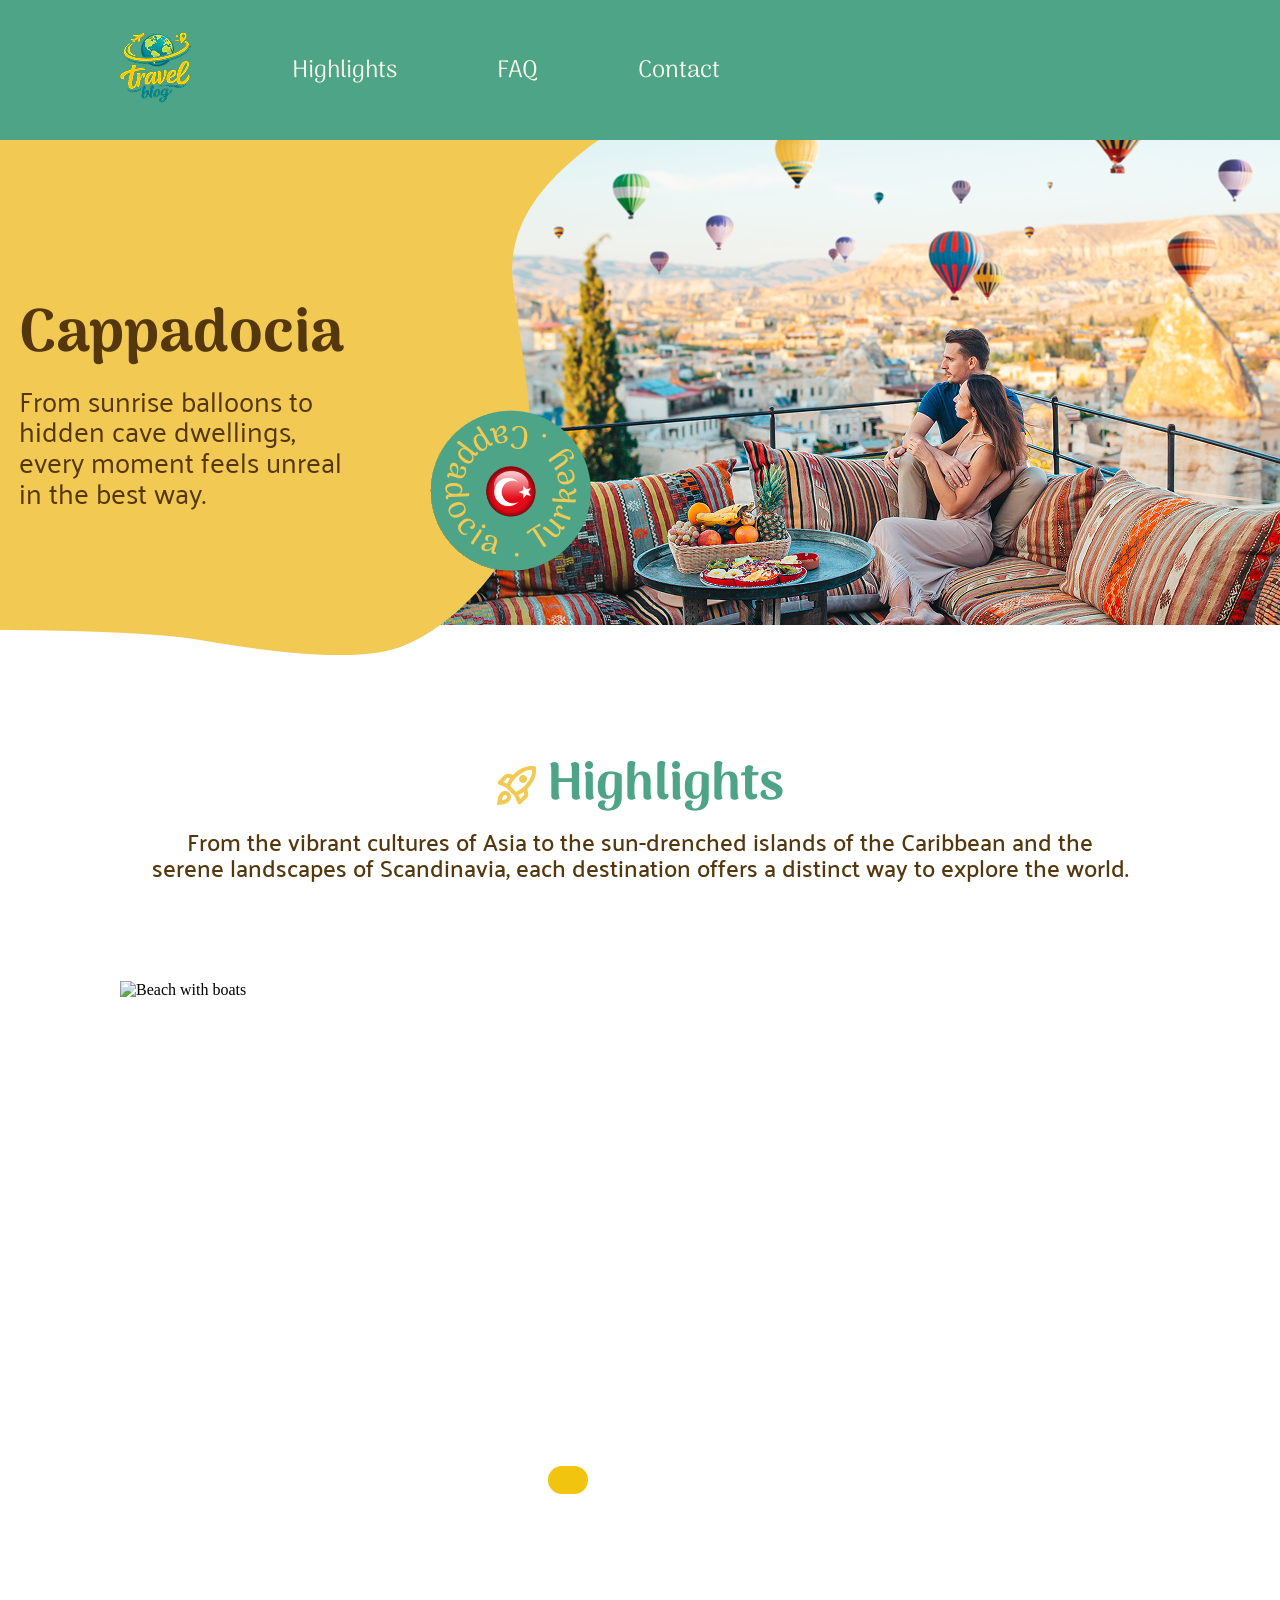
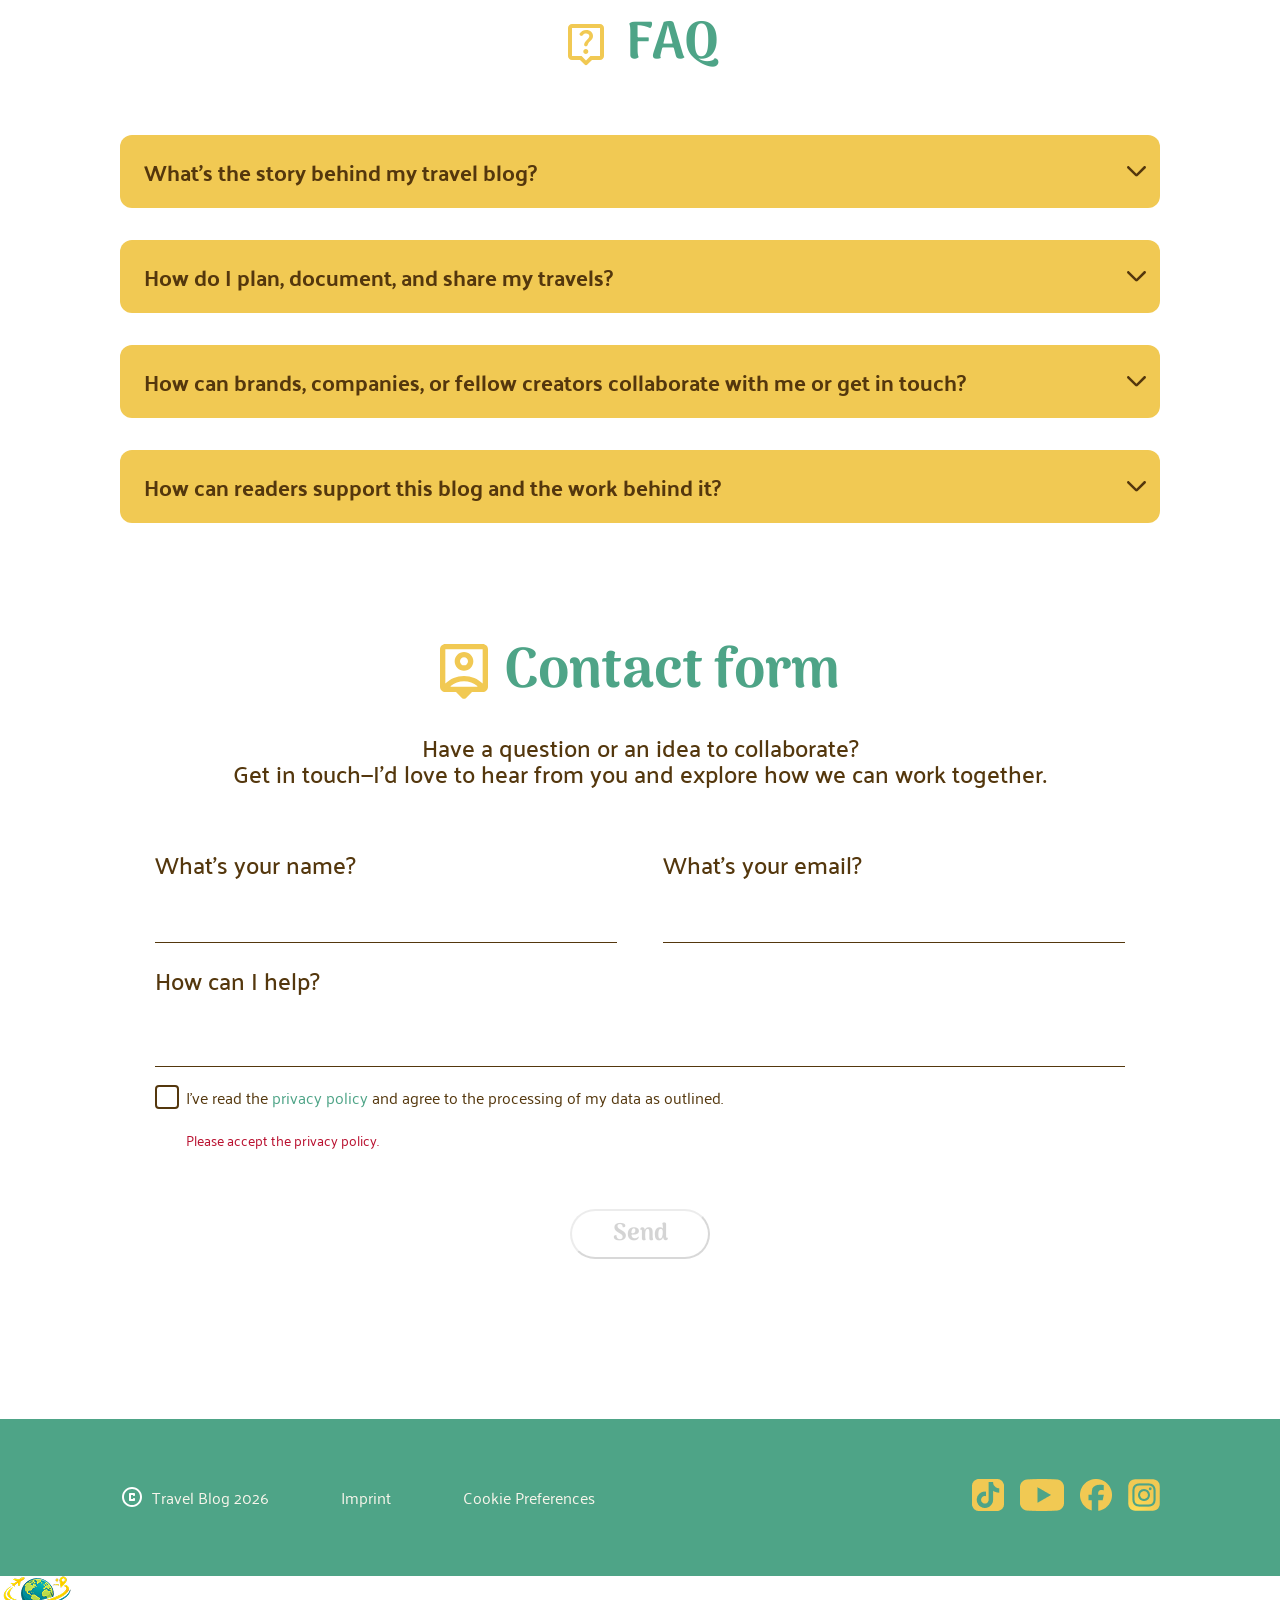
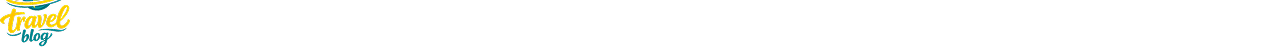
==== commit f4b33eae: "fix missing blog logo" ====
--- a/index.html
+++ b/index.html
@@ -20,6 +20,7 @@
 <body>
   <header class="header_content">
     <nav class="nav_bar">
+      <a href="index.html"><img src="./assets/icons/logo 03 1.png" alt="Travelblog_logo" /></a>
       <div class="nav_bar_link_container"><a href="#highlights"><span>Highlights</span></a></div>
       <div class="nav_bar_link_container"><a href="#faq">FAQ</a></div>
       <div class="nav_bar_link_container"><a href="#contact">Contact</a></div>
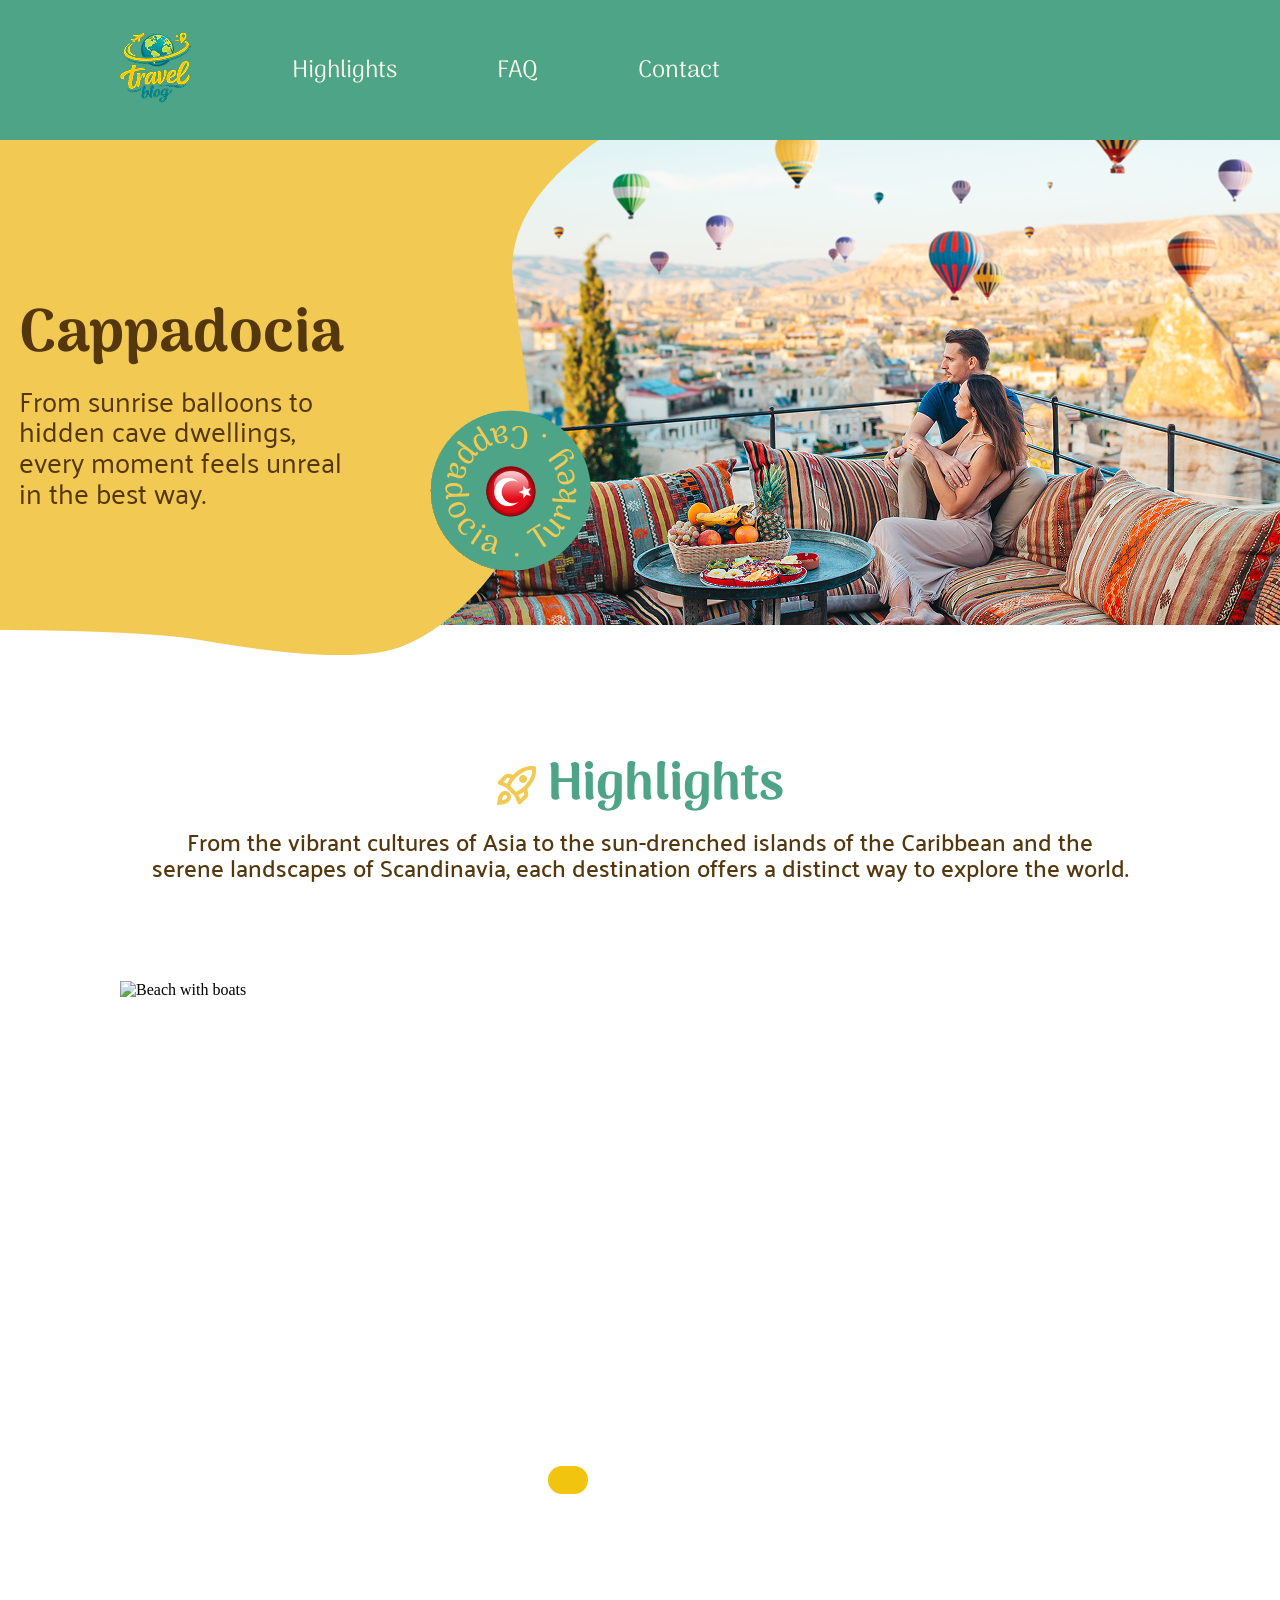
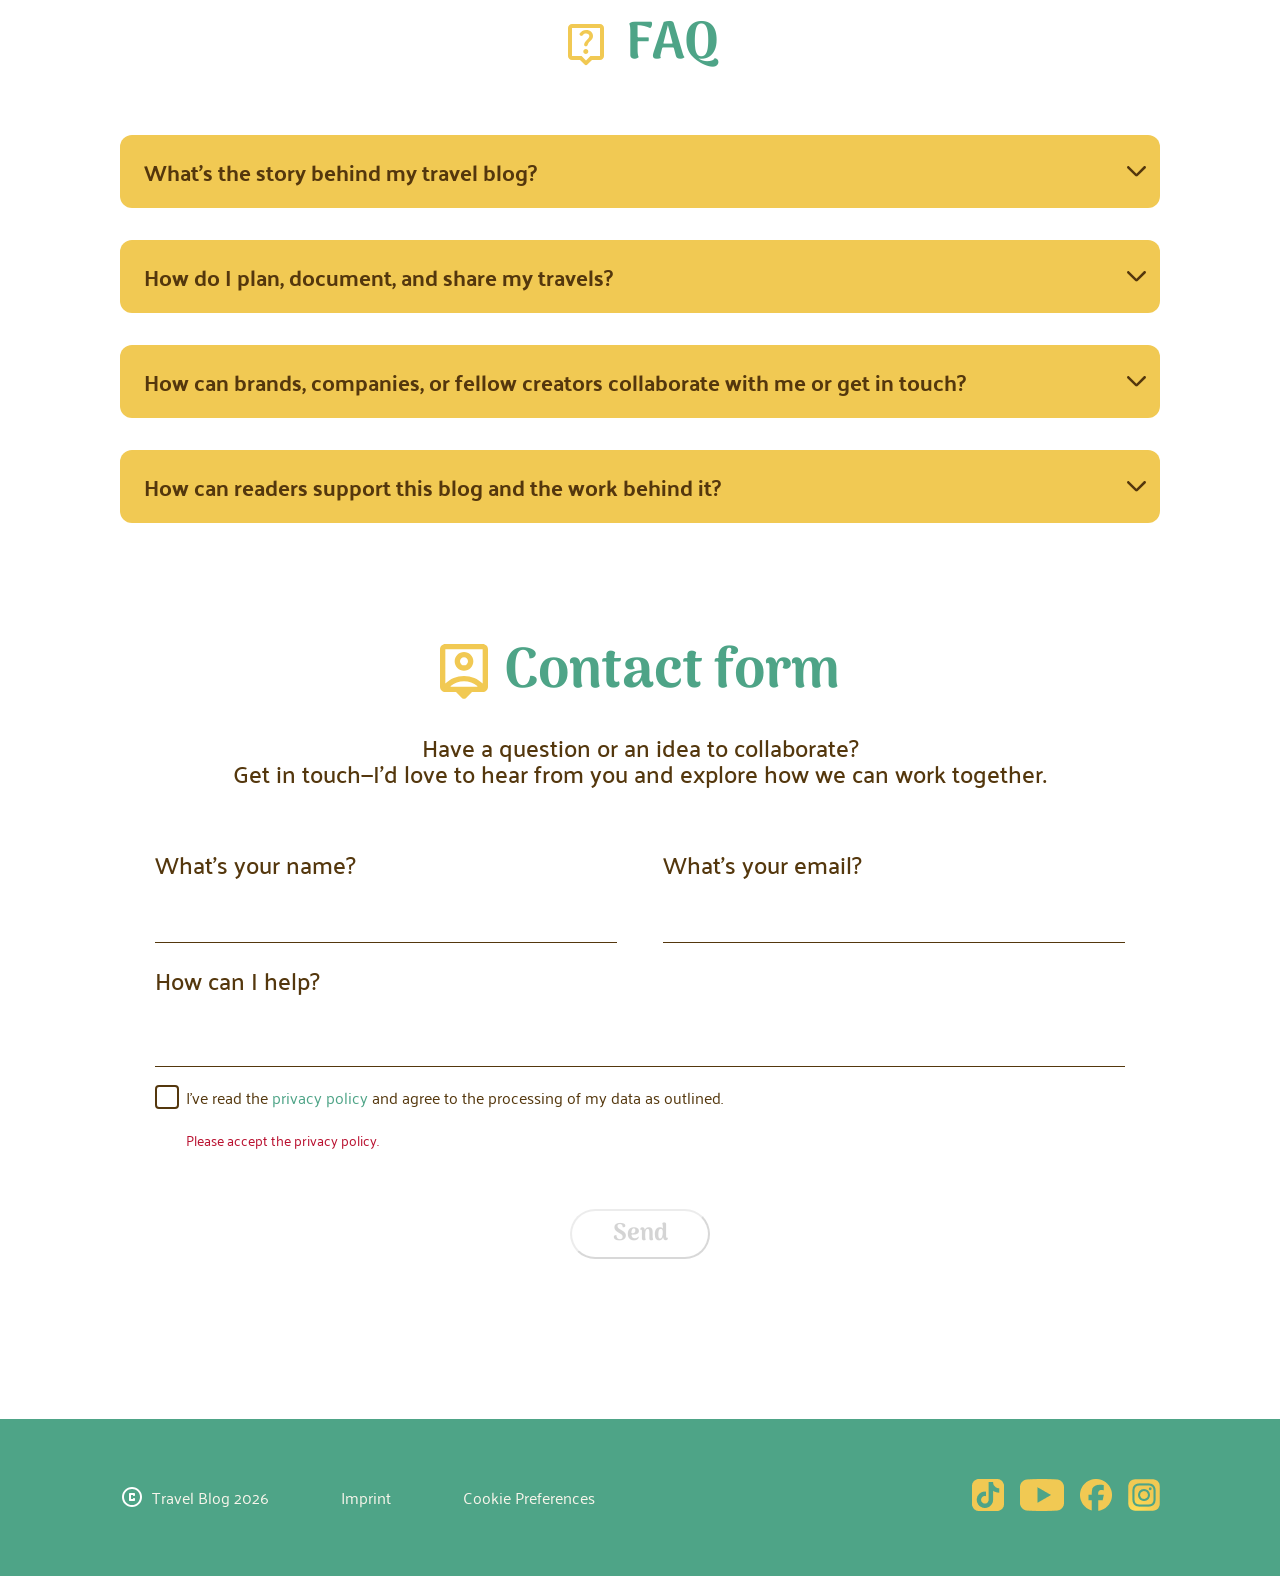
==== commit ad7e47f5: "fix random logo deleted from html" ====
--- a/index.html
+++ b/index.html
@@ -259,7 +259,6 @@
     <a href="#faq"><img src="./assets/icons/live_help_green.svg" alt="question_icon"></a>
     <a href="#contact"><img src="./assets/icons/person_pin_green.svg" alt="person_icon"></a>
   </div>
-  <a href="index.html"><img src="./assets/icons/logo 03 1.png" alt="Travelblog_logo" /></a>
 </body>
 
 </html>
